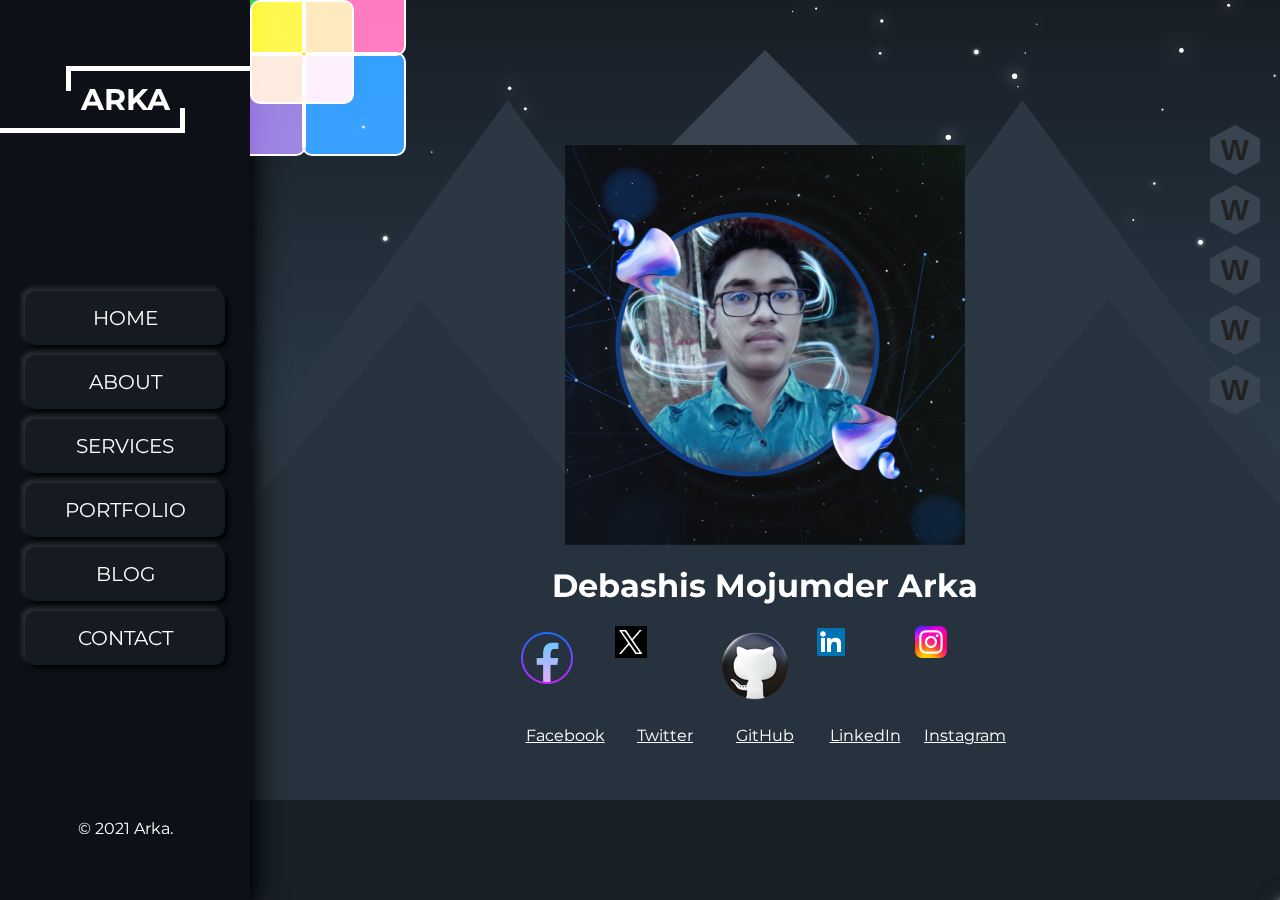
==== index.html @ 02f0438a "Update index.html" ====
<!DOCTYPE html>
<html lang="en">
    <head>
        <meta charset="UTF-8" />
        <meta name="viewport" content="width=device-width, initial-scale=1.0" />
        <meta http-equiv="X-UA-Compatible" content="ie=edge" />
        <meta name="keywords" content="Document" />
        <meta name="description" content="Your Description..." />
        <title>Universe BAng</title>
        <link
            rel="stylesheet"
            href="resources/swiper js/swiper-bundle.min.css"
        />
        <link
            rel="stylesheet"
            href="https://cdnjs.cloudflare.com/ajax/libs/font-awesome/5.15.2/css/all.min.css"
        />
        <link rel="stylesheet" href="resources/css/loader.css" />
        <link rel="stylesheet" href="resources/css/hamburger.css" />
        <link rel="stylesheet" href="resources/css/home.css" />
        <link rel="stylesheet" href="resources/css/about.css" />
        <link rel="stylesheet" href="resources/css/services.css">
        <link rel="stylesheet" href="resources/css/portfolio.css" />
        <link rel="stylesheet" href="resources/css/blog.css" />
        <link rel="stylesheet" href="resources/css/contact.css" />
        <link href="resources/mapbox-gl/mapbox-gl.css" rel="stylesheet" />
        <link rel="stylesheet" href="resources/css/style.css" />
        <link
            rel="shortcut icon"
            href="resources/img/favicon.ico.ico"
            type="image/x-icon"
        />
    <style>
    /* Style the container for the links */
    .links-container {
      display: flex;
      flex-wrap: wrap; /* Allow items to wrap to the next line */
      justify-content: space-around; /* Adjust alignment as needed */
    }

    /* Style each link item */
    .link-item {
      flex: 0 0 19%; /* Set the width of each item to 19% (5 columns) */
      margin-bottom: 10px; /* Adjust the spacing between items */
      text-align: center;
    }

    /* Style the icon */
    .icon {
      display: block;
      width: 100px; /* Adjust the width of the icon as needed */
      height: 100px; /* Adjust the height of the icon as needed */
      background-size: cover;
      margin-bottom: 5px; /* Adjust the spacing between icon and name */
      margin: 0 auto; /* Center the icon horizontally */
    }

    /* Style the name */
    .name {
      text-align: center;
    }
  </style>
    </head>
    <body onload="loaded()">
        <div class="loader">
            <div class="c c1"></div>
            <div class="c c2"></div>
            <div class="c c3"></div>
            <div class="c c4"></div>
            <div class="c c5"></div>
            <div class="c c6"></div>
        </div>
        <script>
            let loader = document.querySelector(".loader");
            function loaded() {
                loader.classList.add("remove");
                setTimeout(() => {
                    loader.style.display = "none";
                }, 1000);
            }
        </script>
        <!-- HAMBURGER MENU BUTTON (responsively visible) -->
        <div class="hamburger">
            <div class="bar1"></div>
            <div class="bar2"></div>
            <div class="bar3"></div>
        </div>

        <!-- THE REAL NAVIGATION -->
        <nav class="navigation">
            <h1>
                Arka
                <div></div>
                <div></div>
            </h1>
            <ul>
                <li><a href="#" onclick="home()">home</a></li>
                <li>
                    <a
                        href="#"
                        onclick="about(); animate3.play(); animate4.play();"
                        >about</a>
                    
                </li>
                <li><a href="#" onclick="services(); animate6.play();">services</a></li>
                <li><a href="#" onclick="portfolio()">portfolio</a></li>
                <li><a href="#" onclick="blog()">blog</a></li>
                <li>
                    <a href="#" onclick="contact(); animate5.play()">contact</a>
                </li>
            </ul>
            <p>&copy; 2021 Arka.</p>
        </nav>

        <div class="container">
            <div class="layer layer1 active">
                <div class="home main">
                    <div class="canvas_container">
                        <canvas></canvas>
                    </div>
                    <div class="content-for-home">
                        <div class="img-container"></div>
                        <h1 align="center">Debashis Mojumder Arka</h1>
                         <!-- Links Container -->
                         <div class="links-container">
                       <!-- Facebook link with icon -->
                               <div class="link-item">
      <a href="https://www.facebook.com/Joban2007"target="self" rel="noopener noreferrer" >
        <span class="icon" style="background: url('download.png') no-repeat;"></span>
        <span class="name">Facebook</span>
      </a>
    </div>
<!-- Twitter link with icon --> 
<div class="link-item"><a href="https://twitter.com/sighel_arka" target="_self" rel="noopener noreferrer" >
    <span class="icon" style="background: url('twi.png') no-repeat;"></span><span class="name">Twitter</span>
      </a>
    </div>                      
   <!-- GitHub link with icon -->
  <div class="link-item">
      <a href="https://github.com/arka-cyber/" target="_self" rel="noopener noreferrer">
        <span class="icon" style="background: url('hj.png') no-repeat;"></span>
        <span class="name">GitHub</span>
      </a>
    </div>
<!-- LinkedIn link with icon -->
                             <div class="link-item">
      <a href="https://www.linkedin.com/in/debashis-mojumder-arka-2b4054285/" target="_self" rel="noopener noreferrer">
        <span class="icon" style="background: url('linkedin.png') no-repeat;"></span>
        <span class="name">LinkedIn</span>
      </a>
    </div>
 <!-- Instagram link with icon -->
                            <div class="link-item">
      <a href="https://www.instagram.com/jay_mohadev_/" target="_self" rel="noopener noreferrer">
        <span class="icon" style="background: url('instagram.png') no-repeat;"></span>
        <span class="name">Instagram</span>
      </a>
    </div>
                             <div class="loader">
   
 <span></span>
 <span></span>
 <span></span>
 <span></span>
 

 </div>
 
  

                        <div class="side-nav">
                            <button
                                onclick="about(); animate3.play(); animate4.play();"
                            >
                                <span class="w">W</span>
                                <span class="tooltip"> why are you here? </span>
                            </button>
                            <button onclick="services(); animate6.play();">
                                <span class="w">W</span>
                                <span class="tooltip"> what do you do? </span>
                            </button>
                            <button onclick="portfolio()">
                                <span class="w">W</span>
                                <span class="tooltip">
                                    what have you done?
                                </span>
                            </button>
                            <button onclick="blog()">
                                <span class="w">W</span>
                                <span class="tooltip"> what others say? </span>
                            </button>
                            <button onclick="contact(); animate5.play()">
                                <span class="w">W</span>
                                <span class="tooltip"> where are you? </span>
                            </button>
                        </div>

                        <div class="titles-for-side-nav">
                            <span></span>
                        </div>
                    </div>
                </div>
            </div>
            <div class="layer layer2">
                <div class="about main">
                    <!-- SEGMENT FOR STYLING. -->
                    <div class="styling">
                        <div class="absolute box"></div>
                        <div class="absolute circle"></div>
                        <div class="absolute triangle"></div>
                        <div class="absolute dots">
                            <div class="dot dot1"></div>
                            <div class="dot dot2"></div>
                            <div class="dot dot3"></div>
                            <div class="dot dot4"></div>
                            <div class="dot dot5"></div>
                            <div class="dot dot6"></div>
                            <div class="dot dot7"></div>
                            <div class="dot dot8"></div>
                            <div class="dot dot9"></div>
                            <div class="dot dot10"></div>
                            <div class="dot dot11"></div>
                            <div class="dot dot12"></div>
                            <div class="dot dot13"></div>
                            <div class="dot dot14"></div>
                            <div class="dot dot15"></div>
                            <div class="dot dot16"></div>
                            <div class="dot dot17"></div>
                            <div class="dot dot18"></div>
                            <div class="dot dot19"></div>
                            <div class="dot dot20"></div>
                            <div class="dot dot21"></div>
                            <div class="dot dot22"></div>
                            <div class="dot dot23"></div>
                            <div class="dot dot24"></div>
                        </div>

                        <svg
                            class="wave absolute"
                            xmlns="http://www.w3.org/2000/svg"
                            viewBox="0 0 1450 320"
                        >
                            <path
                                fill-opacity="1"
                                d="M0,320L48,277.3C96,235,192,149,288,122.7C384,96,480,128,576,165.3C672,203,768,245,864,234.7C960,224,1056,160,1152,112C1248,64,1344,32,1392,16L1440,0L1440,320L1392,320C1344,320,1248,320,1152,320C1056,320,960,320,864,320C768,320,672,320,576,320C480,320,384,320,288,320C192,320,96,320,48,320L0,320Z"
                            ></path>
                        </svg>

                        <svg
                            class="wave absolute opposite"
                            xmlns="http://www.w3.org/2000/svg"
                            viewBox="0 0 1450 320"
                        >
                            <path
                                fill-opacity="1"
                                d="M0,224L48,213.3C96,203,192,181,288,192C384,203,480,245,576,218.7C672,192,768,96,864,64C960,32,1056,64,1152,101.3C1248,139,1344,181,1392,202.7L1440,224L1440,320L1392,320C1344,320,1248,320,1152,320C1056,320,960,320,864,320C768,320,672,320,576,320C480,320,384,320,288,320C192,320,96,320,48,320L0,320Z"
                            ></path>
                        </svg>
                    </div>

                    <!-- REAL CONTENT -->
                    <div class="wrapper">
                        <div class="face face1">
                            <div class="content">
                                <p>Hello,</p>
                                <h1>I'm Arka</h1>
                                <p class="text">
                                    I am a Web Developer, and I'm very
                                    passionate and dedicated to my work With 10
                                    years experience as a professional Web
                                    Developer, I have acquired the skills and
                                    knowledge necessary to make your project a
                                    success I enjoy every step of the design
                                    process, from discussion and collaboration.
                                </p>
                                <a
                                    class="button download"
                                    href="resources/img/bg1.png"
                                    download="Arka_cv"
                                    >Download CV</a
                                >
                                <a
                                    class="button hire"
                                    href="#"
                                    class="hire"
                                    onclick="contact(); animate5.play()"
                                    >Hire Me.</a
                                >
                            </div>
                        </div>
                        <div class="face face2"></div>
                    </div>

                    <!-- THE NAVIGATION OF ABOUT -->
                    <nav class="about_nav">
                        <ul>
                            <li>
                                <a class="active" href="#" data-text="one"
                                    >Skills</a
                                >
                            </li>
                            <li>
                                <a href="#" data-text="two">Experience</a>
                            </li>
                            <li>
                                <a href="#" data-text="three">Education</a>
                            </li>
                        </ul>
                    </nav>

                    <div class="about_container">
                        <!-- SKILL BOX -->
                        <div class="skills">
                            <div class="skill">
                                <div class="name">HTML5</div>
                                <div class="value" style="left: 90%">90%</div>
                                <div class="percent">
                                    <div
                                        class="progress"
                                        style="width: 90%"
                                    ></div>
                                </div>
                            </div>
                            <div class="skill">
                                <div class="name">CSS3</div>
                                <div class="value" style="left: 75%">75%</div>
                                <div class="percent">
                                    <div
                                        class="progress"
                                        style="width: 75%"
                                    ></div>
                                </div>
                            </div>
                            <div class="skill">
                                <div class="name">JavaScript</div>
                                <div class="value" style="left: 65%">65%</div>
                                <div class="percent">
                                    <div
                                        class="progress"
                                        style="width: 65%"
                                    ></div>
                                </div>
                            </div>
                            <div class="skill">
                                <div class="name">PHP</div>
                                <div class="value" style="left: 50%">50%</div>
                                <div class="percent">
                                    <div
                                        class="progress"
                                        style="width: 50%"
                                    ></div>
                                </div>
                            </div>
                            <div class="skill">
                                <div class="name">Jquery</div>
                                <div class="value" style="left: 45%">45%</div>
                                <div class="percent">
                                    <div
                                        class="progress"
                                        style="width: 45%"
                                    ></div>
                                </div>
                            </div>
                            <div class="skill">
                                <div class="name">C++</div>
                                <div class="value" style="left: 55%">55%</div>
                                <div class="percent">
                                    <div
                                        class="progress"
                                        style="width: 55%"
                                    ></div>
                                </div>
                            </div>
                        </div>

                        <!-- EXPERIENCE -->
                        <div class="experience">
                            <div class="middle_line"></div>
                            <div class="cover">
                                <i class="job_box fas fa-briefcase"></i>
                                <i class="date">Sep 2020 - Present</i>
                                <h2>Full Stack Developer</h2>
                                <i class="name_company">Company Name</i>
                                <article class="text_hidden">
                                The pinnacle of my career came when I spearheaded a groundbreaking project that 
                                revolutionized the industry. The innovative solution not only garnered international 
                                recognition but also changed the way people interacted with technology. It was a proud moment, 
                                knowing that my work had a lasting impact on the world.
                                </article>
                            </div>
                            <div class="whitespace"></div>
                            <div class="whitespace"></div>
                            <div class="cover">
                                <i class="job_box fas fa-briefcase"></i>
                                <i class="date">Apr 2020 - Jan 2019</i>
                                <h2>Full Stack Developer</h2>
                                <i class="name_company">Company Name</i>
                                <article class="text_hidden">
                                I am adept at programming languages such as Java, Python, and C++, and possess
                                a keen interest in emerging technologies like artificial intelligence and machine 
                                learning. Additionally, my exposure to software development methodologies, 
                                such as Agile, has equipped me with a holistic approach to building scalable and robust app
                                </article>
                            </div>
                            <div class="cover">
                                <i class="job_box fas fa-briefcase"></i>
                                <i class="date">Feb 2018 - Apr 2020</i>
                                <h2>Full Stack Developer</h2>
                                <i class="name_company">Any information about me</i>
                                <article class="text_hidden">
                                As a recent graduate in Computer Science and Engineering, I embarked on my
                                career journey with a passion for leveraging technology to solve complex problems.
                                Joining a dynamic team, I applied my programming skills to develop innovative solutions, 
                                collaborated on projects, and continuously expanded my knowledge in emerging technologies.
                                </article>
                            </div>
                            <div class="whitespace"></div>
                            <div class="whitespace"></div>
                            <div class="cover">
                                <i class="job_box fas fa-briefcase"></i>
                                <i class="date">Aug 2014 - Feb 2018</i>
                                <h2>Full Stack Developer</h2>
                                <i class="name_company">More anything</i>
                                <article class="text_hidden">
                                Embarked on a dynamic career in CSE, leveraging strong problem-solving skills and 
                                a passion for technology. Engaged in diverse projects, honing expertise in programming 
                                languages, software development, and system architecture. Committed to continuous learning 
                                and innovation, contributing to the ever-evolving field of computer science.
                                </article>
                            </div>
                        </div>
                        <div class="education">
                            <div class="middle_line"></div>
                            <div class="cover">
                                <i class="job_box fas fa-book-reader"></i>
                                <i class="date">2020 - 2021</i>
                                <h2>Completed Graphics Designing</h2>
                                <i class="name_company">My Technical Skills:</i>
                                <article class="text_hidden">
                                   (1)Programming Languages: Java, Python, C++
                                   (2)Web Technologies: HTML, CSS, JavaScript, React
                                   (3)Database Management: SQL, MongoDB
                                   (4)Software Development Tools: Git, GitHub
                                   (5)Operating Systems: Windows, Linux
                                   (6)Problem Solving and Algorithm Design
                                </article>
                            </div>
                            <div class="whitespace"></div>
                            <div class="whitespace"></div>
                            <div class="cover">
                                <i class="job_box fas fa-book-reader"></i>
                                <i class="date">2019 - 2020</i>
                                <h2>Completed Web Designing Course</h2>
                                <i class="name_company">Wixframe Inc.</i>
                                <article class="text_hidden">
                                Thrilled to kick-start my journey in Computer Science and Engineering (CSE),
                                I'm on a mission to turn my love for coding into a dynamic career. Armed with 
                                a toolbox of languages like Java, Python, and C++, I've aced the art of problem-solving 
                                and unleashed creativity through hands-on projects.
                                </article>
                            </div>
                            <div class="cover">
                                <i class="job_box fas fa-book-open"></i>
                                <i class="date">2018 - 2019</i>
                                <h2>Masters In Science</h2>
                                <i class="name_company">BUET, Bangladesh</i>
                                <article class="text_hidden">
                                During my academic tenure, I immersed myself in a diverse range of courses, 
                                including algorithms, data structures, and software engineering, honing my abilities to analyze
                                complex problems and devise efficient solutions. Practical experience gained through hands-on projects, 
                                internships, and collaborative endeavors has further fortified my understanding of real-world applications.
                                </article>
                            </div>
                            <div class="whitespace"></div>
                            <div class="whitespace"></div>
                            <div class="cover">
                                <i class="job_box fas fa-book-open"></i>
                                <i class="date">2017 - 2018</i>
                                <h2>Bachelor In Science</h2>
                                <i class="name_company">BUET, Bangladesh.</i>
                                <article class="text_hidden">
                                At the age of 8, Alex stumbled upon a basic programming course online. 
                                Intrigued by the idea of making the computer do magical things with just a few lines of code, 
                                Alex eagerly started learning the fundamentals of programming languages. 
                                It wasn't long before Alex was writing simple programs to solve everyday problems.
                                </article>
                            </div>
                        </div>
                    </div>
                </div>
            </div>
            <div class="layer layer3">
                <div class="services main">
                    <!-- <section class="background">
                        <div class="bg_wrapper"></div>
                    </section> -->
                    <div class="hero">
                        <span class="typography">
                            <span class="t_dummy">We know how to</span> <br />
                            <span class="t-box">
                                <span class="box-side box-front"
                                    >take risk</span
                                >
                                <span class="box-side box-top"
                                    >take a side</span
                                >
                                <span class="box-side box-back"
                                    >be different</span
                                >
                                <span class="box-side box-bottom"
                                    >be innovative</span
                                >
                            </span>
                        </span>
                        <p class="hero-text">
                            Arka is an excellent web designer and faultless
                            technician. He’s a pleasure to work with, great
                            value for money and will always go the extra mile
                            when necessary.
                        </p>
                    </div>
                    <div class="capabilities left move-little-down">
                        <img src="resources/img/elements/web_bg.png" alt="" />
                        <p class="c_content">
                            <span class="c_title">Web</span>
                            His creative journey started with Web Design. To
                            code his own designs, he learned how to code and has
                            since then worked hard to stay relevant in both
                            fields. For smooth collaboration with clients he is
                            now-a-days using programing languages for designing
                            and prototyping.
                            <br />
                            <a href="#">Learn More</a>
                            <i class="far fa-arrow-alt-circle-right"></i>
                        </p>
                    </div>
                    <div class="capabilities right">
                        <p class="c_content">
                            <span class="c_title">Graphics</span>
                            With a designers eye for details, Shuvro is
                            passionate about implementing designed into highly
                            interactive experience by paying close attention to
                            details, animations and performances.
                            <br />
                            <a href="#">Learn More</a>
                            <i class="far fa-arrow-alt-circle-right"></i>
                        </p>
                        <img
                            src="resources/img/elements/graphics_bg.png"
                            alt=""
                        />
                    </div>
                    <div class="capabilities left">
                        <img
                            src="resources/img/elements/seo_bg.png"
                            alt=""
                            style="
                                background: #2929292f;
                                backdrop-filter: blur(4px);
                                border-radius: 40px;
                            "
                        />
                        <p class="c_content">
                            <span class="c_title">SEO</span>
                            With 1+ years of experience in the Digital industry,
                            he proved that the combination of strategic thinking
                            and expertise will create a fascinating digital
                            experience.
                            <br />
                            <a href="#">Learn More</a>
                            <i class="far fa-arrow-alt-circle-right"></i>
                        </p>
                    </div>
                    <div class="foot">
                        <h2>Works:</h2>
                        <div class="foot-link">
                            <a href="#" onclick="portfolio()">Profile World</a>
                            <i class="far fa-arrow-alt-circle-right"></i>
                            <img
                                src="resources/img/portfolios/app/2.jpg"
                                alt="portfolio"
                            />
                        </div>
                        <div class="foot-link">
                            <a href="#" onclick="portfolio()">Art Director</a>
                            <i class="far fa-arrow-alt-circle-right"></i>
                            <img
                                src="resources/img/portfolios/card/2.jpg"
                                alt="portfolio"
                            />
                        </div>
                        <div class="foot-link">
                            <a href="#" onclick="portfolio()">Lora Website</a>
                            <i class="far fa-arrow-alt-circle-right"></i>
                            <img
                                src="resources/img/portfolios/web/1.jpg"
                                alt="portfolio"
                            />
                        </div>
                    </div>
                </div>
            </div>
            <div class="layer layer4">
                <div class="portfolio main">
                    <div class="tip main">
                        <div class="allContent">
                            <div class="description" style="display: none">
                                <div class="pro_intro">
                                    <div class="nameplate">
                                        <h1>Wedding Couple</h1>
                                        <span
                                            >Category:
                                            <span style="color: #999"
                                                >Web Design</span
                                            ></span
                                        >
                                    </div>
                                    <div class="other_text">
                                        <h2>Project Brief:</h2>
                                        <p
                                            class="pro_brief"
                                            style="
                                                color: #999;
                                                padding-left: 15px;
                                            "
                                        >
                                            Lorem ipsum, dolor sit amet
                                            consectetur adipisicing elit. At
                                            corrupti modi perferendis iure
                                            corporis dolores minus asperiores
                                            nemo debitis veritatis id placeat,
                                            similique eum recusandae ipsa quia
                                            cum earum nam?
                                        </p>
                                    </div>
                                </div>
                                <div class="pro_info">
                                    <h2>Project Info</h2>
                                    <p class="Date">
                                        <b>Date: </b>
                                        <span style="color: #999">2020</span>
                                    </p>
                                    <p class="client">
                                        <b>Client: </b>
                                        <span style="color: #999">xyz</span>
                                    </p>
                                    <p>
                                        <b>Tools: </b>
                                        <span style="color: #999"
                                            >HTML, CSS, JavaScript</span
                                        >
                                    </p>
                                    <p class="link">
                                        <b>Web: </b>
                                        <span style="color: #999"
                                            ><a href="#"
                                                >www.domain.com</a
                                            ></span
                                        >
                                    </p>
                                </div>
                            </div>

                            <button class="closeButton">
                                <span>Project Details</span>
                                <div class="icon"></div>
                            </button>
                            <button class="exitButton">&times;</button>

                            <div class="port_content">
                                <div class="swiper-container-2">
                                    <div class="swiper-wrapper">
                                        <div class="swiper-slide">
                                            <img src="#" alt="web design" />
                                        </div>
                                        <div class="swiper-slide">
                                            <img src="#" alt="web design" />
                                        </div>
                                        <div class="swiper-slide">
                                            <img src="#" alt="web design" />
                                        </div>
                                        <div class="swiper-slide">
                                            <img src="#" alt="web design" />
                                        </div>
                                        <div class="swiper-slide">
                                            <img src="#" alt="web design" />
                                        </div>
                                        <div class="swiper-slide">
                                            <img src="#" alt="web design" />
                                        </div>
                                        <div class="swiper-slide">
                                            <img src="#" alt="web design" />
                                        </div>
                                        <div class="swiper-slide">
                                            <img src="#" alt="web design" />
                                        </div>
                                        <div class="swiper-slide">
                                            <img src="#" alt="web design" />
                                        </div>
                                    </div>
                                    <!-- Add Pagination -->
                                    <div class="swiper-scrollbar"></div>
                                    <!-- Add Arrows -->
                                    <div class="swiper-button-next"></div>
                                    <div class="swiper-button-prev"></div>
                                </div>
                            </div>
                        </div>
                    </div>
                    <nav class="about_nav padding_top">
                        <ul>
                            <li>
                                <a
                                    class="filter active"
                                    href="#"
                                    data-filter="all"
                                    >All</a
                                >
                            </li>
                            <li>
                                <a class="filter" href="#" data-filter=".web"
                                    >Web Design</a
                                >
                            </li>
                            <li>
                                <a class="filter" href="#" data-filter=".logo"
                                    >Logo</a
                                >
                            </li>
                            <li>
                                <a class="filter" href="#" data-filter=".card"
                                    >Cards</a
                                >
                            </li>
                            <li>
                                <a class="filter" href="#" data-filter=".app"
                                    >Apps</a
                                >
                            </li>
                            <li>
                                <a class="filter" href="#" data-filter=".icon"
                                    >Icons</a
                                >
                            </li>
                        </ul>
                    </nav>
                    <div class="mymixcont">
                        <div class="mix web">
                            <img
                                src="resources/img/portfolios/web/1.jpg"
                                alt=""
                            />
                            <span class="title">Lora Website</span>
                            <span class="port_link">View Project</span>
                        </div>
                        <div class="mix icon">
                            <img
                                src="resources/img/portfolios/icon/5.jpg"
                                alt=""
                            />
                            <span class="title">Water World</span>
                            <span class="port_link">View Project</span>
                        </div>
                        <div class="mix card">
                            <img
                                src="resources/img/portfolios/card/1.jpg"
                                alt=""
                            />
                            <span class="title">Brand Photography</span>
                            <span class="port_link">View Project</span>
                        </div>
                        <div class="mix web">
                            <img
                                src="resources/img/portfolios/web/2.jpg"
                                alt=""
                            />
                            <span class="title">Student Guide</span>
                            <span class="port_link">View Project</span>
                        </div>
                        <div class="mix app">
                            <img
                                src="resources/img/portfolios/app/1.jpg"
                                alt=""
                            />
                            <span class="title">World View</span>
                            <span class="port_link">View Project</span>
                        </div>
                        <div class="mix card">
                            <img
                                src="resources/img/portfolios/card/2.jpg"
                                alt=""
                            />
                            <span class="title">Art Director</span>
                            <span class="port_link">View Project</span>
                        </div>
                        <div class="mix web">
                            <img
                                src="resources/img/portfolios/web/3.jpg"
                                alt=""
                            />
                            <span class="title">Web App Pro</span>
                            <span class="port_link">View Project</span>
                        </div>
                        <div class="mix card">
                            <img
                                src="resources/img/portfolios/card/3.jpg"
                                alt=""
                            />
                            <span class="title">Reauty</span>
                            <span class="port_link">View Project</span>
                        </div>
                        <div class="mix web">
                            <img
                                src="resources/img/portfolios/web/4.jpg"
                                alt=""
                            />
                            <span class="title">Sonor Design</span>
                            <span class="port_link">View Project</span>
                        </div>
                        <div class="mix card">
                            <img
                                src="resources/img/portfolios/card/4.jpg"
                                alt=""
                            />
                            <span class="title">Richard Tan</span>
                            <span class="port_link">View Project</span>
                        </div>
                        <div class="mix logo">
                            <img
                                src="resources/img/portfolios/logo/1.jpg"
                                alt=""
                            />
                            <span class="title">Kitty Pic</span>
                            <span class="port_link">View Project</span>
                        </div>
                        <div class="mix icon">
                            <img
                                src="resources/img/portfolios/icon/4.jpg"
                                alt=""
                            />
                            <span class="title">Domine</span>
                            <span class="port_link">View Project</span>
                        </div>
                        <div class="mix app">
                            <img
                                src="resources/img/portfolios/app/2.jpg"
                                alt=""
                            />
                            <span class="title">Profile World</span>
                            <span class="port_link">View Project</span>
                        </div>
                        <div class="mix logo">
                            <img
                                src="resources/img/portfolios/logo/2.jpg"
                                alt=""
                            />
                            <span class="title">Specialisterne</span>
                            <span class="port_link">View Project</span>
                        </div>
                        <div class="mix logo">
                            <img
                                src="resources/img/portfolios/logo/3.jpg"
                                alt=""
                            />
                            <span class="title">Native Design</span>
                            <span class="port_link">View Project</span>
                        </div>
                        <div class="mix card">
                            <img
                                src="resources/img/portfolios/card/5.jpg"
                                alt=""
                            />
                            <span class="title">Sriram Mohan</span>
                            <span class="port_link">View Project</span>
                        </div>
                        <div class="mix logo">
                            <img
                                src="resources/img/portfolios/logo/4.jpg"
                                alt=""
                            />
                            <span class="title">Book Worm</span>
                            <span class="port_link">View Project</span>
                        </div>
                        <div class="mix icon">
                            <img
                                src="resources/img/portfolios/icon/2.jpg"
                                alt=""
                            />
                            <span class="title">Football FC</span>
                            <span class="port_link">View Project</span>
                        </div>
                        <div class="mix logo">
                            <img
                                src="resources/img/portfolios/logo/5.jpg"
                                alt=""
                            />
                            <span class="title">Free Notes</span>
                            <span class="port_link">View Project</span>
                        </div>
                        <div class="mix icon">
                            <img
                                src="resources/img/portfolios/icon/1.jpg"
                                alt=""
                            />
                            <span class="title">Insta Genre</span>
                            <span class="port_link">View Project</span>
                        </div>
                        <div class="mix logo">
                            <img
                                src="resources/img/portfolios/logo/6.jpg"
                                alt=""
                            />
                            <span class="title">Movie Sock</span>
                            <span class="port_link">View Project</span>
                        </div>
                        <div class="mix logo">
                            <img
                                src="resources/img/portfolios/logo/7.jpg"
                                alt=""
                            />
                            <span class="title">Village Community Church</span>
                            <span class="port_link">View Project</span>
                        </div>
                        <div class="mix app">
                            <img
                                src="resources/img/portfolios/app/3.jpg"
                                alt=""
                            />
                            <span class="title">Weathery</span>
                            <span class="port_link">View Project</span>
                        </div>
                        <div class="mix icon">
                            <img
                                src="resources/img/portfolios/icon/3.jpg"
                                alt=""
                            />
                            <span class="title">Fav Shop</span>
                            <span class="port_link">View Project</span>
                        </div>
                    </div>
                </div>
            </div>
            <div class="layer layer5">
                <div class="testimonial">
                    <h1>
                        <span>See What My Clients Say about Me.</span>
                    </h1>
                    <div class="swiper-container">
                        <div class="swiper-wrapper">
                            <div class="swiper-slide">
                                <img src="resources/img/favicon.ico" alt="" />
                                <h4>Erik Lasher</h4>
                                <div class="rating">
                                    <label>&starf;</label>
                                    <label>&starf;</label>
                                    <label>&starf;</label>
                                    <label>&starf;</label>
                                    <label>&starf;</label>
                                </div>
                                <p>
                                    <span>&ldquo;</span>
                                   Arka is an excellent web designer and
                                    faultless technician. He’s a pleasure to
                                    work with, great value for money and will
                                    always go the extra mile when necessary.
                                </p>
                            </div>
                            <div class="swiper-slide">
                                <img src="resources/img/ar.jpg" alt="" />
                                <h4>Juilan Jacy</h4>
                                <div class="rating">
                                    <label>&starf;</label>
                                    <label>&starf;</label>
                                    <label>&starf;</label>
                                    <label>&starf;</label>
                                    <label>&starf;</label>
                                </div>
                                <p>
                                    <span>&ldquo;</span>
                                    Arka is an excellent web designer and
                                    faultless technician. 
                                </p>
                            </div>
                            <div class="swiper-slide">
                                <img src="up.jpeg" alt="" />
                                <h4>Kilian Mothas</h4>
                                <div class="rating">
                                    <label>&starf;</label>
                                    <label>&starf;</label>
                                    <label>&starf;</label>
                                    <label>&starf;</label>
                                    <label>&starf;</label>
                                </div>
                                <p>
                                    <span>&ldquo;</span>
                                    Arka is an excellent web developer and he has 
                                    a good attraction in this.
                                </p>
                            </div>
                            <div class="swiper-slide">
                                <img src="th.jpeg" alt="" />
                                <h4>Henry Potter</h4>
                                <div class="rating">
                                    <label>&starf;</label>
                                    <label>&starf;</label>
                                    <label>&starf;</label>
                                    <label>&starf;</label>
                                    <label>&starf;</label>
                                </div>
                                <p>
                                    <span>&ldquo;</span>
                                    Arka is an excellent faultless technician. He’s a 
                                    pleasure to work with, great value for money and will
                                    always go the extra mile when necessary.
                                </p>
                            </div>
                            <div class="swiper-slide">
                                <img src="resources/img/favicon.ico" alt="" />
                                <h4>Erik Lasher</h4>
                                <div class="rating">
                                    <label>&starf;</label>
                                    <label>&starf;</label>
                                    <label>&starf;</label>
                                    <label>&starf;</label>
                                    <label>&starf;</label>
                                </div>
                                <p>
                                    <span>&ldquo;</span>
                                    Arka is an excellent web designer and
                                    faultless technician. He’s a pleasure to
                                    work with, great value for money and will
                                    always go the extra mile when necessary.
                                </p>
                            </div>
                            <div class="swiper-slide">
                                <img src="ji.jpeg" alt="" />
                                <h4>Jamison</h4>
                                <div class="rating">
                                    <label>&starf;</label>
                                    <label>&starf;</label>
                                    <label>&starf;</label>
                                    <label>&starf;</label>
                                    <label>&starf;</label>
                                </div>
                                <p>
                                    <span>&ldquo;</span>
                                 I know this wonderful boy. He has a 
                                    domestic talent....
                                </p>
                            </div>
                        </div>
                        <!-- Add Pagination -->
                        <div class="swiper-pagination"></div>
                        <div class="swiper-button-next"></div>
                        <div class="swiper-button-prev"></div>
                    </div>
                </div>
            </div>
            <div class="layer layer6">
                <div class="contact_us">
                    <div id="map"></div>
                    <address class="info_container">
                        <div class="info info1">
                            <i class="fas fa-phone-alt"></i>
                            <span class="iname">Phone</span>
                            <a href="tel:+8801894915773">+8801894915773</a>
                            <a href="tel:+8801894915773">+8801894915773</a>
                        </div>
                       <div> 
                                href="https://www.google.com/maps/@22.3583952,91.845614,3a,75y,323.99h,88.79t/data=!3m7!1e1!3m5!1scsK2Y1uXJjhgi6vvxz3Glg!2e0!6shttps:%2F%2Fstreetviewpixels-pa.googleapis.com%2Fv1%2Fthumbnail%3Fpanoid%3DcsK2Y1uXJjhgi6vvxz3Glg%26cb_client%3Dsearch.revgeo_and_fetch.gps%26w%3D96%26h%3D64%26yaw%3D287.6952%26pitch%3D0%26thumbfov%3D100!7i16384!8i8192?entry=ttu">
                                <h3>Chawkbazar  Road</h3>
                                <span>Chawkbazar, Chattogram</span><br />
                                <span>Bangladesh</span>
                            </a>
                        </div>
                        <div class="info info3">
                            <i class="fas fa-envelope"></i>
                            <span class="iname">Email</span>
                            <a href="mailto:email1.gmail.com"
                                >treasure.hunter.arka@gmail.com</a
                            >
                            <a href="mailto:email2.gmail.com"
                                >debasishmozumderarka@gmail.com</a
                            >
                        </div>
                    </address>

                    <form action="#" method="post">
                        <h1>Get In Touch</h1>
                        <div class="inp_field">
                            <i class="fas fa-user"></i>
                            <input
                                type="text"
                                name="name"
                                class="fname"
                                id="fname"
                                placeholder="Full Name"
                                required
                            />
                        </div>
                        <div class="inp_field">
                            <i class="fas fa-envelope"></i>
                            <input
                                type="email"
                                name="email"
                                class="email"
                                id="email"
                                placeholder="Email"
                                required
                            />
                        </div>
                        <div class="inp_field">
                            <i class="fas fa-angle-double-right"></i>
                            <input
                                type="text"
                                name="subject"
                                class="subject"
                                id="subject"
                                placeholder="Subject"
                                required
                            />
                        </div>
                        <textarea
                            name="message"
                            cols="30"
                            rows="5"
                            class="message"
                            id="message"
                            placeholder="Message"
                            required
                        ></textarea>
                        <button class="submit" id="submit">Submit</button>
                    </form>
                </div>
            </div>
        </div>

        <!-----------------JQUERY {https://jquery.com/} [USED IN portfolio.js]----------------->
        <script src="resources/js/jquery.min.js"></script>
        <!-----------------MIX IT UP {https://www.kunkalabs.com/mixitup/} [USED IN portfolio.js]----------------->
        <script src="resources/js/mixitup.min.js"></script>
        <!-----------------SWIPER JS {https://swiperjs.com/} [USED IN portfolio.js, blog.js]----------------->
        <script src="resources/swiper js/swiper-bundle.min.js"></script>
        <!-----------------MAPBOX GL {https://www.mapbox.com/} [USED IN contact.js]----------------->
        <script src="resources/mapbox-gl/mapbox-gl.js"></script>
        <!-----------------EMAIL JS {https://www.emailjs.com/} [USED IN contact.js]----------------->
        <script src="resources/js/email.min.js"></script>
        <!-----------------ADDITIONAL SCRIPT FOR EMAIL JS----------------->
        <script type="text/javascript">
            (function () {
                emailjs.init("user_5OMETIDQ2Nm9qBMtaFNz4");
            })();
        </script>
        <!-----------------VANILLA TILT JS {https://micku7zu.github.io/vanilla-tilt.js/}----------------->
        <script src="resources/js/vanilla-tilt.min.js"></script>
        <!-----------------ANIME JS {https://animejs.com/} [USED LOCALLY.]----------------->
        <script src="resources/js/anime.min.js"></script>
        <!-----------------LOCAL (HOME)----------------->
        <script src="resources/js/home.js"></script>
        <!-----------------LOCAL (ABOUT)----------------->
        <script src="resources/js/about.js"></script>
        <!-----------------LOCAL (SERVICES)----------------->
        <script src="resources/js/services.js"></script>
        <!-----------------LOCAL (PORTFOLIO)----------------->
        <script src="resources/js/portfolio.js"></script>
        <!-----------------LOCAL (BLOG)----------------->
        <script src="resources/js/blog.js"></script>
        <!-----------------LOCAL (CONTACT)----------------->
        <script src="resources/js/contact.js"></script>
        <!-----------------LOCAL (MAIN FILE)----------------->
        <script src="resources/js/main.js"></script>

        <!-----------------LOCAL (MAIN FILE { USED TO ANIMATE WEBPAGE.})----------------->
        <script>
            const animate1 = anime.timeline({
                targets: ".circle",
                loop: true,
                duration: 2000,
                direction: "alternate",
                easing: "easeInOutQuad",
            });
            animate1.add({
                translateX: 350,
            });

            let dot = document.querySelectorAll(".dot");
            for (let i = 0; i < dot.length; i++) {
                const ind = dot[i];
                const animate2 = anime.timeline({
                    targets: ind,
                    loop: true,
                    direction: "alternate",
                    delay: i * 100,
                });
                animate2.add({
                    scale: 2,
                });
            }

            let span = document.querySelectorAll(".content .text span");
            const animate3 = anime.timeline({
                targets: span,
                easing: "easeInOutExpo",
                delay: anime.stagger(20, { direction: "reverse" }),
                direction: "reverse",
                autoplay: false,
            });

            animate3.add({
                rotate: () => {
                    return anime.random(-360, 360);
                },
                translateX: () => {
                    return anime.random(-500, 500);
                },
                translateY: () => {
                    return anime.random(-500, 500);
                },
                duration: 3000,
            });

            const animate4 = anime({
                targets: ".button",
                scale: [0, 1],
                delay: anime.stagger(200, { start: 7000 }),
                autoplay: false,
            });

            const animate5 = anime({
                targets: [
                    document.querySelectorAll(".info"),
                    document.querySelectorAll(".inp_field"),
                    ".message",
                    ".submit",
                ],
                translateY: [50, 0],
                rotateX: [90, 0],
                opacity: [0, 1],
                delay: anime.stagger(300, { start: 1000 }),
                duration: 750,
                autoplay: false,
                easing: "easeOutQuint",
            });
            
            const animate6 = anime({
                targets: ['.services .t_dummy', '.services .hero-text'],
                duration: 1000,
                scaleX: [0, 1],
                delay: anime.stagger(300, {start: 1000}),
                autoplay: false,
            });

            function resize() {
                if (window.innerWidth <= 632) {
                    animate5.play();
                    animate3.play();
                    animate4.play();
                    animate6.play();
                }
            }
            resize();
            window.addEventListener("resize", resize);
        </script>
    </body>
</html>
---- resources/css/loader.css ----
.loader {
    position: absolute;
    z-index: 1000;
    top: 0;
    left: 0;
    width: 100%;
    height: 100%;
    background: #0d1117;
    display: block;
    animation: none;
    opacity: 1;
    transition: .5s ease-in-out;
}

.loader.remove {
    opacity: 0; 
    z-index: -1000;
}

.loader .c {
    border-radius: 50%;
    position: absolute;
    top: 50%;
    left: 50%;
    transform: translate(-50%, -50%);
    border-bottom: 7px solid;
    border-right: 7px solid;
    border-top: 7px solid transparent !important;
    border-left: 7px solid transparent !important;
    animation: rot 1.5s ease-in-out 0s infinite alternate;
}

@keyframes rot {
    0% {
        transform: translate(-50%, -50%) rotateZ(0deg);
    }

    100% {
        transform: translate(-50%, -50%) rotateZ(90deg);
    }
}

.loader .c.c1 {
    width: 300px;
    height: 300px;
    border-color: orangered;
    animation-delay: 0s;
}

.loader .c.c2 {
    width: 260px;
    height: 260px;
    border-color: indigo;
    animation-delay: .1s;
}

.loader .c.c3 {
    width: 220px;
    height: 220px;
    border-color: dodgerblue;
    animation-delay: .2s;
}

.loader .c.c4 {
    width: 180px;
    height: 180px;
    border-color: green;
    animation-delay: .3s;
}

.loader .c.c5 {
    width: 140px;
    height: 140px;
    border-color: gold;
    animation-delay: .4s;
}

.loader .c.c6 {
    width: 100px;
    height: 100px;
    border-color: aqua;
    animation-delay: .5s;
}
---- resources/css/hamburger.css ----
.hamburger {
    position: fixed;
    top: 20px;
    left: 20px;
    margin-left: 0;
    width: 50px;
    height: 50px;
    display: flex;
    z-index: 1000;
    justify-content: center;
    align-items: center;
    flex-direction: column;
    flex-wrap: wrap;
    cursor: pointer;
    display: none;
    border-radius: 5px;
    background: rgba(255, 255, 255, 0.1);
    transition: .5s ease-in-out;
}

.hamburger.active {
    margin-left: 200px;
}

.hamburger .bar1,
.hamburger .bar2,
.hamburger .bar3 {
    position: absolute;
    width: 30px;
    height: 6px;
    border-radius: 200px;
    background: white;
    transition: 0.5s ease-in-out;
}

.hamburger:hover .bar1,
.hamburger:hover .bar2,
.hamburger:hover .bar3 {
    width: 40px;
}

.hamburger .bar1 {
    transform: translate(0, -15px);
    animation: no_bar1 0.75s linear 0s 1 forwards;
}

.hamburger .bar3 {
    transform: translate(0, 15px);
    animation: no_bar3 0.75s linear 0s 1 forwards;
}

.hamburger .bar3::after {
    content: "";
    position: absolute;
    top: 50%;
    left: 50%;
    transform: translate(-50%, -50%);
    width: 30px;
    border-radius: 10px;
    background: white;
    height: 6px;
    transition: 0.5s ease-in-out;
}

.hamburger:hover .bar3::after {
    width: 40px;
}



@keyframes no_bar1 {
    0% {
        transform: rotate(45deg);
    }

    33.33% {
        transform: translate(0, 0);
    }

    66.66% {
        transform: translate(0, 0);
    }

    100% {
        transform: translate(0, -15px);
    }
}

@keyframes no_bar3 {
    0% {
        transform: rotate(-45deg);
    }

    33.33% {
        transform: translate(0, 0);
    }

    66.66% {
        transform: translate(0, 0);
    }

    100% {
        transform: translate(0, 15px);
    }
}

.hamburger.active .bar1 {
    animation: bar1 0.75s linear 0s 1 forwards;
    animation: name duration timing-function delay iteration-count direction
        fill-mode;
}

@keyframes bar1 {
    0% {
        transform: translate(0, -15px);
    }

    33.33% {
        transform: translate(0, 0);
    }

    66.66% {
        transform: translate(0, 0);
    }

    100% {
        transform: rotate(45deg);
    }
}

.hamburger.active .bar3 {
    animation: bar3 0.75s linear 0s 1 forwards;
}

@keyframes bar3 {
    0% {
        transform: translate(0, 15px);
    }

    33.33% {
        transform: translate(0, 0);
    }

    66.66% {
        transform: translate(0, 0);
        height: 16px;
        background: transparent;
    }

    100% {
        transform: rotate(-45deg);
        height: 16px;
        background: transparent;
    }
}

.hamburger.active .bar2 {
    width: 0;
}
---- resources/css/home.css ----
.home {
    margin: 0;
  height: 100vh;
  display: flex;
  align-items: last baseline;
  justify-content: last baseline;
   overflow: hidden;
    background-color: #0d1117;
    z-index: 2;
}
.loader, .loader span {
  width: 10em;
  height: 10em;
  border: 0.25em solid white;
  font-size: 10px;
  border-radius: 1em;
  position: absolute;
  mix-blend-mode: screen;
 }
 .loader {
  background-color: gold;
  animation: rotating 2s linear infinite;
 }
 @keyframes rotating {
  to {
    transform: rotate(1turn);
  }
 }
 .loader span {
  animation: de-rotating 4s Linear infinite;
 }
 @keyframes de-rotating {
   from, to {
    transform: rotate(0deg) scale(0.5);
   }
   50% {
    transform: rotate(-180deg) scale(1.2);
   }
 }
  .loader span:nth-child(1) {
    top: 5em;
    left: 5em;
    background-color: dodgerblue;

 }
 .loader span:nth-child(2) {
  top: -5em;
  left: 5em;
  background-color: hotpink;
 }
 .loader span:nth-child(3) {
  top: 5em;
  left: -5em;
  background-color: mediumpurple;
 }
  .loader span:nth-child(4) {
    top: -5em;
    left: -5em;
    background-color: limegreen ;
  }

.canvas_container {
    position: fixed;
    top: 0;
    left: 0;
    width: var(--width);
    margin-left: 250px;
    height: 100%;
    overflow: hidden;
    user-select: none;
    display: flex;
    justify-content: center;
    align-items: center;
}

.canvas_container canvas {
    position: absolute;
    top: 0;
    left: 0;
}

.content-for-home {
    position: relative;
    width: 100%;
    min-height: 100vh;
    display: flex;
    justify-content: center;
    align-items: center;
    flex-direction: column;
}

.content-for-home .img-container {
    width: 400px;
    height: 400px;
    background: url("../img/png.png.png") no-repeat top left;
    background-size: cover;
}

.content-for-home .img-container img {
    object-fit: cover;
}

.content-for-home .social-icons {
    position: relative;
    width: 100%;
    display: flex;
    justify-content: center;
    align-items: center;
    flex-wrap: wrap;
    margin-top: 20px;
    text-align: center;
}

.content-for-home .social-icons .s-icon {
    position: relative;
    margin: 10px 25px;
}

.content-for-home .social-icons .s-icon a {
    color: #606d79;
    text-decoration: none;
    transition: 0.5s;
}

.content-for-home .social-icons .s-icon a i {
    font-size: 35px;
}

.content-for-home .social-icons .s-icon .s-name {
    position: absolute;
    font-size: 15px;
    opacity: 0;
    bottom: 0px;
    left: 50%;
    transform: translate(-50%, 0);
    transition: 0.3s ease-out;
}

.content-for-home .social-icons .s-icon:hover .s-name {
    opacity: 1;
    bottom: -25px;
}

.content-for-home .social-icons .s-icon:hover a {
    color: dodgerblue;
}

.side-nav {
    position: absolute;
    right: 20px;
    top: 30%;
    transform: translateY(-50%);
}

.side-nav button {
    position: relative;
    display: block;
    border: none;
    color: #222222;
    font-weight: bolder;
    margin: 10px 0;
    width: 50px;
    height: 50px;
    background: transparent;
    outline: none;
    cursor: pointer;
    transition: 0.5s cubic-bezier(0.77, 0, 0.175, 1);
}

.side-nav button:hover .w {
    font-size: 0px;
}

.side-nav button .w {
    transition: 0.5s cubic-bezier(0.77, 0, 0.175, 1);
    font-size: 30px;
}

.side-nav button .tooltip {
    position: absolute;
    font-size: 5em;
    left: 100%;
    top: 50%;
    transform: translate(-100%, -50%);
    width: 100vw;
    opacity: 0;
    color: #cccccc;
    text-align: right;
    visibility: hidden;
    border-radius: 500px;
    z-index: -1;
    text-transform: capitalize;
    transition: 0.5s cubic-bezier(0.22, 1, 0.36, 1);
}

.side-nav button:hover .tooltip {
    left: 0%;
    visibility: visible;
    opacity: 1;
}

.side-nav button::before,
.side-nav button::after {
    content: "";
    position: absolute;
    right: 0;
    top: 0;
    width: 100%;
    height: 100%;
    background: #384551;
    z-index: -1;
    transition: 0.5s cubic-bezier(0.77, 0, 0.175, 1);
}

.side-nav button::before {
    clip-path: polygon(50% 0, 100% 27%, 100% 73%, 50% 100%);
}

.side-nav button::after {
    clip-path: polygon(0 27%, 50% 0, 50% 100%, 0 73%);
}

.side-nav button:hover::after {
    clip-path: polygon(0 0, 50% 0, 50% 100%, 0% 100%);
}

@media (max-width: 768px) {
    .canvas_container {
        width: 100%;
        margin-left: 0;
    }
}

@media (max-width: 491px) {
    .side-nav {
        position: relative;
        text-align: center;
        top: inherit;
        bottom: 0;
        right: inherit;
        margin-top: 100px;
    }

    .side-nav button {
        display: inline-block;
    }

    .side-nav button::before,
    .side-nav button::after {
        transform: rotate(-90deg);
    }

    .side-nav button .tooltip {
        display: none;
    }
}

@media (max-width: 306px) {
    .content-for-home .img-container {
        width: 200px;
        height: 200px;
    }

    .side-nav {
        margin-top: 150px;
    }
}

@media (max-width: 400px) {
    .content-for-home .img-container {
        width: 200px;
        height: 200px;
        background: url(../img/png.png.png) no-repeat top left;
        background-size: cover;
    }
}
---- resources/css/about.css ----
@import url("https://fonts.googleapis.com/css2?family=Kaushan+Script&display=swap");
@import url("https://fonts.googleapis.com/css2?family=League+Script&display=swap");

html {
    scroll-behavior: smooth;
}

.layer1 {
    margin: 0;
    padding: 0;
    box-sizing: border-box;
    font-family: "Montserrat", "Gill Sans", "Gill Sans MT", Calibri,
        "Trebuchet MS", sans-serif;
    background: #0d1117;
}

.styling {
    position: absolute;
    width: 100%;
    min-height: 100vh;
}

.absolute {
    position: absolute;
    user-select: none;
}

.box {
    top: 95%;
    left: 8%;
    width: 30px;
    height: 30px;
    border: 5px solid #b105ca;
    border-radius: 5px;
    transform: translate(-50%, -50%);
    z-index: 2;
    animation: rotate 5s linear 0s infinite forwards;
}

@keyframes rotate {
    0% {
        transform: translate(-50%, -50%) rotate(0deg);
    }

    100% {
        transform: translate(-50%, -50%) rotate(360deg);
    }
}

.circle {
    top: -50px;
    left: 30%;
    border: 10px solid #d0154e;
    width: 100px;
    height: 100px;
    border-radius: 50%;
}

.triangle {
    top: 20%;
    left: 20%;
    transform: translate(-50%, -50%) rotate(190deg);
    border-top: 20px solid #21d5ab67;
    border-left: 20px solid #21d5ab67;
    border-right: 20px solid transparent;
    border-bottom: 20px solid transparent;
    z-index: 1;
    animation: up_down 5s ease-in-out 0s infinite forwards;
}

@keyframes up_down {
    0%,
    100% {
        transform: translate(-50%, -50%) rotate(190deg);
    }

    50% {
        transform: translate(-50%, 150%) rotate(190deg);
    }
}

.triangle::before {
    content: "";
    position: absolute;
    top: 50%;
    left: 50%;
    border-top: 20px solid #267ff4;
    border-left: 20px solid #267ff4;
    border-right: 20px solid transparent;
    border-bottom: 20px solid transparent;
    transform: translate(-90%, -30%);
    z-index: -1;
}

.dots {
    top: 18%;
    left: 57%;
    width: 50px;
    height: 100px;
    display: grid;
    grid-template-columns: repeat(4, 1fr);
}

.dots .dot {
    background: #f0ce35;
    width: 3px;
    height: 3px;
    border-radius: 50%;
}

.wave {
    bottom: 0;
    left: 0;
    stroke-width: 10px;
    stroke: #1c2635;
    fill: transparent;
    z-index: 0;
    stroke-linecap: round;
    stroke-dasharray: 3400px;
    stroke-dashoffset: 3400px;
    animation: dash 8s ease-in-out 0s 1 forwards;
}

.wave.opposite {
    top: 100%;
    bottom: inherit;
    transform: rotateX(180deg);
}

@keyframes dash {
    0% {
        stroke-dashoffset: 6800px;
    }

    45% {
        stroke-dashoffset: 3400px;
    }

    90% {
        stroke-dashoffset: 0;
        fill: transparent;
    }

    100% {
        fill: #1c2635;
    }
}

.wrapper {
    position: relative;
    display: flex;
    justify-content: space-between;
    align-items: center;
    min-height: 100vh;
    z-index: 100;
    color: white;
}

.wrapper .face {
    position: relative;
    width: 100%;
    height: 100vh;
}

.wrapper .face.face1 {
    display: flex;
    justify-content: center;
    align-items: center;
    padding: 0 0 0 75px;
}

.face.face1 h1 {
    font-family: "Kaushan Script", cursive;
    font-size: 4.5vw;
}

.face.face1 p {
    font-family: "League Script", cursive;
    font-size: 22px;
}

.wrapper .face.face2 {
    position: relative;
    display: flex;
    justify-content: center;
    align-items: center;
    background: url("../img/ark.png") no-repeat right bottom;
    background-size: contain;
}

.face.face1 h1 span,
.face.face1 p span {
    display: inline-block;
}

.button {
    position: relative;
    display: inline-block;
    margin: 10px 5px;
    padding: 15px 20px;
    font-size: 35px;
    color: #ffffff;
    text-align: center;
    text-decoration: none;
    font-weight: bold;
    outline: none;
    width: 35%;
}

.button.download {
    background: url("../img/btn4.png") no-repeat 50% 50%;
    background-size: 100% 100%;
}

.button.hire {
    background: url("../img/btn3.png") no-repeat 50% 50%;
    background-size: 100% 110%;
}

.about_nav {
    position: relative;
    width: 100%;
    height: 120px;
    display: flex;
    justify-content: center;
    align-items: center;
}

.about_nav ul {
    position: relative;
}

.about_nav ul li {
    display: inline-block;
    list-style: none;
    margin: 0 10px;
}

.about_nav ul li a {
    font-size: 25px;
    padding: 15px 30px;
    text-decoration: none;
    display: inline-block;
    border-radius: 10px;
    transition: .3s cubic-bezier(0.6, 0.04, 0.98, 0.335);
}

.about_nav ul li a:hover {
    color: dodgerblue;
}

.about_nav ul li a.active {
    color: dodgerblue;
    box-shadow: inset 5px 5px 10px black, inset -3px -3px 5px #ffffff25;
}

.about_container {
    position: relative;
    display: grid;
    grid-template-columns: repeat(3, 1fr);
    min-height: 50vh;
    width: calc(var(--width) * 3);
    margin-left: 0;
    transition: 1s cubic-bezier(0.68, -0.55, 0.265, 1.55);
}

.about_container.one {
    margin-left: 0;
}

.about_container.two {
    margin-left: calc(var(--width) * -1);
}

.about_container.three {
    margin-left: calc(var(--width) * -2);
}

.skills {
    width: 100%;
    height: 100%;
}
.education {
    width: 100%;
    height: 100%;
}

.skills {
    position: relative;
    display: grid;
    grid-template-columns: 1fr 1fr;
    height: 50vh;
    width: 100%;
}

.skills .skill {
    position: relative;
    display: flex;
    padding: 20px;
    margin: 22px 50px;
    height: 28px;
    overflow: hidden;
    border-radius: 10px;
    transition: 0.25s ease-in-out;
}

.skill .name {
    position: absolute;
    top: 0%;
    /* color: white; */
}

.skill .value {
    position: absolute;
    top: 0%;
    right: 0;
    /* color: white; */
}

.skill .percent {
    position: absolute;
    top: 50%;
    left: 50%;
    transform: translate(-50%, -50%);
    width: 90%;
    height: 20px;
    border-radius: 100px;
    box-shadow: inset 3px 3px 3px rgba(0, 0, 0, 0.348), inset 3px 3px 5px rgba(0, 0, 0, 0.359),
        inset -3px -3px 3px rgba(255, 255, 255, 0.09), inset -3px -3px 5px rgba(255, 255, 255, .09);
}

.skill .percent .progress {
    position: absolute;
    top: 50%;
    left: 6px;
    transform: translate(0%, -50%);
    height: 10px;
    width: 90%;
    background: white;
    border-radius: 100px;
}

/* EXPERIENCE */
/* EDUCATION */
/* BASIC STYLINGS */
.middle_line {
    position: absolute;
    top: 0;
    left: 50%;
    transform: translate(-50%, 0);
    width: 5px;
    height: 100%;
    background: #333;
    border-radius: 5px;
}

.experience, 
.education {
    position: relative;
    width: 100%;
    min-height: 50vh;
    display: grid;
    grid-template-columns: repeat(2, 1fr);
    grid-gap: 100px;
}

.cover:nth-child(even) {
    justify-self: end;
}

.cover:nth-child(odd) {
    justify-self: start;
}

.cover {
    position: relative;
    width: 70%;
    height: 250px;
    color: #ccc;
    border-radius: 15px;
    padding: 15px;
    box-shadow: inset 5px 5px 10px black, inset -3px -3px 5px #ffffff25;
}

.cover::before {
    content: '';
    position: absolute;
    top: 20%;
    right: -15px;
    transform: rotate(135deg);
    border-left: 15px solid rgba(255, 255, 255, 0.3);
    border-top: 15px solid rgba(255, 255, 255, 0.4);
    border-bottom: 15px solid transparent;
    border-right: 15px solid transparent;
}

.cover:nth-child(odd)::before {
    left: -15px;
    right: inherit;
    transform: rotate(-45deg);
} 

.cover .job_box {
    position: absolute;
    top: 18%;
    right: -75px;
    font-size: 30px;
    border-radius: 50%;
    background: #267ff4;
    /* color: white; */
    width: 50px;
    height: 50px;
    text-align: center;
    line-height: 50px;
}

.cover:nth-child(odd) .job_box {
    position: absolute;
    top: 20%;
    left: -75px;
    right: inherit;
    font-size: 30px;
}

.cover:last-child {
    margin-bottom: 100px;
}

/* MAIN CONTENT OF EXPERIENCE */
/* MAIN CONTENT OF EDUCATION */
.cover:nth-child(even) {
    text-align: right;
}

.date {
    color: crimson;
    font-weight: bold;
}

.name_company {
    display: inline-block;
    margin-bottom: 10px;
}

.text_hidden {
    width: 100%;
    height: 100px;
    overflow: auto;
}
.text_hidden::-webkit-scrollbar {
    width: 5px;
}

@media (max-width: 1024px) {
    .button {
        display: block;
        margin: 0;
    }
}

@media (max-width: 582px) {
    .skills {
        position: relative;
        display: grid;
        grid-template-columns: 1fr;
        height: 50vh;
        width: 100%;
    }
    .whitespace {
        display: none;
    }

    .experience, .education {
        position: relative;
        width: 100%;
        min-height: 50vh;
        display: grid;
        grid-template-columns: 1fr;
    }

    .cover {
        margin-right: 20px;
    }

    .cover:nth-child(odd) .job_box {
        position: absolute;
        top: 40px;
        left: -25%;
        right: inherit;
        font-size: 30px;
    }
    .cover:nth-child(even) .job_box {
        top: 40px;
        left: -25%;
        right: inherit;
        font-size: 30px;
    }
    .cover::before {
        content: '';
        position: absolute;
        top: 20%;
        left: -15px;
        right: inherit;
        transform: rotate(314deg);
        border-left: 15px solid rgba(255, 255, 255, 0.3);
        border-top: 15px solid rgba(255, 255, 255, 0.4);
        border-bottom: 15px solid transparent;
        border-right: 15px solid transparent;
    }

    .middle_line {
        left: 28px;
    }

    .cover:nth-child(even) {
        justify-self: right;
    }

    .cover:nth-child(odd) {
        justify-self: right;
    }
}

@media (max-width: 500px) {
    .wrapper .face.face2 {
        position: absolute;
        top: 50%;
        left: 50%;
        transform: translate(-50%, -50%);
        width: 100%;
        height: 100%;
        z-index: 1;
        opacity: .3;
    }
}

@media (max-width: 366px) {
    .cover::before {
        display: none;
    }
    .cover:nth-child(odd) .job_box {
        position: absolute;
        top: 40px;
        right: 30px;
        left: inherit;
        font-size: 30px;
    }
    .cover:nth-child(even) .job_box {
        top: 40px;
        left: 30px;
        right: inherit;
        font-size: 30px;
    }
}

@media (max-width: 290px) {
    .wrapper .face.face1 {
        padding: 0;
    }
    .face.face1 p {
        font-family: "League Script", cursive;
        font-size: 22px;
        text-align: center;
    }
}
---- resources/css/services.css ----
.services {
    position: relative;
    width: 100%;
    min-height: 100vh;
}

/* BACKGROUND */
.services .background {
    position: fixed;
    width: 100%;
    height: 100vh;
    overflow: hidden;
    z-index: 1;
}

.services .bg_wrapper {
    position: relative;
    transform: skewY(345deg) translateY(-200px);
    animation: animateColor 10s linear 0s infinite forwards;
}

@keyframes animateColor {
    0% {
        filter: hue-rotate(0deg);
    }
    100% {
        filter: hue-rotate(360deg);
    }
}

.services .bg_wrapper .dummy_text {
    position: relative;
    width: 100%;
    font-size: 8em;
    color: white;
    pointer-events: none;
    user-select: none;
    line-height: 0.5em;
    white-space: nowrap;
    transform: translateX(calc(0% - var(--x) * 1px));
}

.services .bg_wrapper .dummy_text:nth-child(even) {
    transform: translateX(calc(-200vw - var(--x) * -1px));
}

.services .bg_wrapper .dummy_text span {
    color: #0f0;
    margin: 0 10px;
}

.services .bg_wrapper .dummy_text span:nth-child(even) {
    color: transparent;
    -webkit-text-stroke: 1px #fff;
}

/* MAIN */
.services .capabilities {
    position: relative;
    z-index: 2;
    display: flex;
    justify-content: center;
    align-items: center;
    flex-direction: row;
}

.services .capabilities img {
    max-width: 100%;
    width: 60%;
}

.services .capabilities.move-little-down {
    margin-top: 150px;
}

.services .capabilities .c_content {
    width: 400px;
    text-align: center;
    background: rgba(255, 255, 255, 0.2);
    backdrop-filter: blur(5px);
    border-top: 3px solid rgba(255, 255, 255, 0.1);
    border-bottom: 3px solid rgba(255, 255, 255, 0.1);
    box-shadow: 0 15px 35px rgba(0, 0, 0, 0.2);
    border-radius: 20px;
    padding: 50px;
    padding-left: 100px;
    color: #fff;
    font-size: 20px;
}

.services .capabilities.left .c_content {
    transform: translateX(-150px);
}

.services .capabilities.left .c_content .c_title {
    position: absolute;
    top: 50%;
    right: -50%;
    font-size: 3.5em;
    font-weight: bolder;
    width: 500px;
    -webkit-text-stroke: 2px #e08383;
    transform: rotateZ(90deg) translateY(-100%);
}

.services .capabilities.right .c_content .c_title {
    position: absolute;
    top: 50%;
    left: -50%;
    font-size: 3.5em;
    font-weight: bolder;
    width: 500px;
    -webkit-text-stroke: 2px #e08383;
    transform: rotateZ(90deg) translateY(100%);
}

.services .capabilities.right .c_content {
    transform: translateX(150px);
}

.services .capabilities .c_content a {
    display: inline-block;
    text-decoration: none;
    color: white;
    font-size: 25px;
    padding: 7px 15px;
    border-radius: 10px;
    overflow: hidden;
    transition: 0.5s linear;
}

.services .capabilities .c_content a:hover {
    color: dodgerblue;
}

.services .capabilities .c_content .fa-arrow-alt-circle-right {
    display: inline-block;
    text-decoration: none;
    color: white;
    font-size: 25px;
    padding: 7px 0;
    border-radius: 10px;
    overflow: hidden;
    transition: 0.5s cubic-bezier(0.34, 1.56, 0.64, 1);
    transition-delay: 0s;
}

.services .capabilities .c_content a:hover ~ .fa-arrow-alt-circle-right {
    color: dodgerblue;
    transition-delay: 0.5s;
    transform: translateX(25px);
}

/* FOOTER */
.services .foot {
    position: relative;
    z-index: 2;
}

.services .foot h2 {
    text-align: center;
    width: 100%;
    height: 300px;
    line-height: 300px;
    font-size: 5em;
    background: url("../img/elements/border.png") no-repeat center center;
    -webkit-text-stroke: 1px aqua;
}

.services .foot .foot-link {
    margin: 15px 0;
    width: 100%;
    display: flex;
    justify-content: center;
    align-items: center;
    text-align: center;
    border-radius: 20px;
    background: rgba(95, 158, 160, 0.26);
    z-index: 2;
    backdrop-filter: blur(5px);
}

.services .foot a {
    display: inline-block;
    text-decoration: none;
    font-size: 4em;
    text-align: center;
    color: white;
    padding: 20px 0;
    transition: 0.3s linear;
}

.services .foot a:hover {
    color: dodgerblue;
}

.services .foot .fa-arrow-alt-circle-right {
    display: inline-block;
    text-decoration: none;
    color: white;
    font-size: 50px;
    padding: 7px 20px;
    width: 50px;
    border-radius: 10px;
    overflow: hidden;
    transition: 0.5s cubic-bezier(0.34, 1.56, 0.64, 1);
    transition-delay: 0.5s;
}

.services .foot a:hover ~ .fa-arrow-alt-circle-right {
    color: dodgerblue;
    transition-delay: 0.5s;
    transform: translateX(50px);
}

.services .foot a i {
    transition: 0.5s;
}

.services .foot a:hover i {
    transform: translateX(50px);
}

.services .foot .foot-link img {
    position: absolute;
    opacity: 0;
    width: 400px;
    height: 300px;
    top: calc(var(--img_top) - 150px);
    left: calc(var(--img_left) - 200px);
    transform: scale(0);
    user-select: none;
    z-index: -1;
    pointer-events: none;
    transition: opacity 0.3s ease-in-out,
        transform 1s cubic-bezier(0.34, 1.56, 0.64, 1);
}

.services .foot .foot-link:hover img {
    transition-delay: 0.7s;
    opacity: 0.8;
    top: calc(var(--img_top) - 150px);
    left: calc(var(--img_left) - 200px);
    transform: scale(1);
}

/* Hover effect */
.services a {
    position: relative;
    overflow: hidden;
}

.services a .jump-target {
    position: relative;
}

.services a .jumped {
    position: relative;
    top: 0;
    transition: 0.15s;
    transition-delay: calc(var(--come) * 0.05s);
}

.services a:hover .jumped {
    top: -2ch;
}

.services a .jumping {
    position: absolute;
    top: 0;
    left: 0;
    transform: translateY(2ch);
    transition: 0.15s;
    transition-delay: calc(var(--come) * 0.05s);
}

.services a:hover .jumping {
    transform: translateY(0ch);
}

/* TYPOGRAPHY */
.services .hero {
    position: relative;
    z-index: 2;
}
.typography {
    position: relative;
    font-size: 6rem;
    display: inline-block;
    font-weight: bold;
}

.t_dummy {
    display: inline-block;
}

.t-box {
    position: relative;
    width: 450px;
    font-size: 60px;
    height: 50px;
    line-height: 70px;
    display: inline-block;
    transform-style: preserve-3d;
    animation: rotate 10s linear 0s infinite forwards;
}

@keyframes rotate {
    0% {
        transform: rotate3d(0, 0, 0, 0);
    }

    3%,
    25% {
        transform: rotate3d(1, 0, 0, 90deg);
    }

    28%,
    50% {
        transform: rotate3d(1, 0, 0, 180deg);
    }

    53%,
    75% {
        transform: rotate3d(1, 0, 0, 270deg);
    }

    78%,
    100% {
        transform: rotate3d(1, 0, 0, 360deg);
    }
}

.services .box-side {
    position: absolute;
    top: 0;
    left: 0;
    width: 100%;
    height: 100%;
    line-height: 45px;
    display: inline-block;
    background: #0d1117;
}

.services .box-front {
    background: indigo;
    transform: translate3d(0, 0, 25px);
}

.services .box-back {
    background: orange;
    transform: translate3d(0, 0, -25px) rotateX(180deg);
}

.services .box-top {
    background: orangered;
    transform: translate3d(0, 25px, 0) rotateX(-90deg);
}

.services .box-bottom {
    background: lime;
    transform: translate3d(0, -25px, 0) rotateX(90deg);
}

.services .hero .hero-text {
    position: relative;
    text-align: right;
    max-width: 681px;
    min-height: 60px;
    float: right;
    font-size: 18px;
    margin-right: 30px;
    background: rgba(255, 255, 255, 0.144);
    backdrop-filter: blur(5px);
    border-radius: 20px;
    border-top: 2px solid rgba(255, 255, 255, 0.1);
    border-bottom: 2px solid rgba(255, 255, 255, 0.1);
    box-shadow: 0 15px 35px rgba(0, 0, 0, 0.2);
}

.services .capabilities.move-little-down {
    margin-top: 150px;
}

/* MEDIA QUERY.
WORK TITLE, 
 */
@media (max-width: 966px) {
    .services .capabilities.left .c_content .c_title {
        right: -70%;
    }

    .services .capabilities.right .c_content .c_title {
        left: -70%;
    }

    .services .capabilities .c_content {
        padding: 25px;
        font-size: 18px;
    }
}

/* MEDIA QUERY
CAPABILITIES
IMG
CONTENT,
TITLE
HOVER EFFECT (STOPPED) */
@media (max-width: 681px) {
    .services .capabilities {
        flex-direction: column;
    }
    .services .capabilities img {
        width: 100%;
    }
    .services .capabilities.left .c_content,
    .services .capabilities.right .c_content {
        transform: translateX(0);
    }

    .services .capabilities.right {
        flex-direction: column-reverse;
    }

    .services .capabilities.left .c_content .c_title {
        position: absolute;
        top: 50%;
        right: -50%;
        font-size: 3.5em;
        font-weight: bolder;
        width: 500px;
        transform: rotateZ(90deg) translateY(-100%);
    }
    .services .capabilities.right .c_content .c_title {
        position: absolute;
        top: 50%;
        left: -50%;
        font-size: 3.5em;
        font-weight: bolder;
        width: 500px;
        transform: rotateZ(90deg) translateY(100%);
    }

    .services a .jumping {
        display: none;
    }

    .services a:hover .jumped {
        top: 0;
    }

    .services .foot a {
        font-size: 2em;
    }

    .hero .hero-text {
        float: left;
        display: block;
    }
}

@media (max-width: 450px) {
    .t-box {
        width: 100%;
        font-size: 35px;
        height: 45px;
    }

    .services .box-front {
        transform: translate3d(0, 0, 22.5px);
    }

    .services .box-back {
        transform: translate3d(0, 0, -22.5px) rotateX(180deg);
    }

    .services .box-top {
        transform: translate3d(0, 22.5px, 0) rotateX(-90deg);
    }

    .services .box-bottom {
        transform: translate3d(0, -22.5px, 0) rotateX(90deg);
    }
}

/* MEDIA QUERY
C_CONTENT,
TITLE,
ARROW (DISABLE) */
@media (max-width: 400px) {
    .services .capabilities .c_content {
        width: 90%;
    }

    .services .capabilities .c_content .c_title {
        display: none;
    }

    .services .foot a:hover ~ .fa-arrow-alt-circle-right {
        color: dodgerblue;
        transition-delay: 0.5s;
        transform: translateX(0);
    }

    .services .capabilities.move-little-down {
        margin-top: 300px;
    }

    .services .foot h2 {
        text-align: center;
        width: 100%;
        height: 300px;
        line-height: 300px;
        font-size: 3em;
        background: url("../img/elements/border.png") no-repeat center center;
        -webkit-text-stroke: 1px aqua;
    }
}

@media (max-height: 778px) {
    .services .foot {
        width: 100%;
        min-height: 200vh;
    }
}
---- resources/css/portfolio.css ----
@import url("https://fonts.googleapis.com/css2?family=Montserrat:ital,wght@0,100;0,200;0,300;0,400;0,500;0,600;0,700;0,800;0,900;1,100;1,200;1,300;1,400;1,500;1,600;1,700;1,800;1,900&display=swap");

html {
    scroll-behavior: smooth;
}

body {
    margin: 0;
    padding: 0;
    box-sizing: border-box;
    font-family: "Montserrat", "Gill Sans", "Gill Sans MT", Calibri,
        "Trebuchet MS", sans-serif;
    background: #333;
    color: white;
}

a {
    color: white;
}

.portfolio {
    position: relative;
    width: calc(100% - 250px);
}
.mymixcont {
    display: flex;
    justify-content: center;
    flex-wrap: wrap;
    min-height: 100vh;
}

.mix {
    position: relative;
    width: 280px;
    height: 200px;
    box-shadow: 5px 5px 5px black, -3px -3px 5px rgba(255, 255, 255, 0.05);
    margin: 20px;
    display: flex;
    justify-content: space-between;
    align-items: center;
    flex-direction: column;
    transform-style: preserve-3d;
    perspective: 1000px;
    border-radius: 10px;
    cursor: pointer;
}

.mix img {
    height: 80%;
    transition: 0.5s ease-in-out;
}

.mix span.title {
    position: absolute;
    bottom: 0;
    left: 0;
    width: 100%;
    height: 20%;
    text-align: center;
    line-height: 40px;
    border-radius: 0 0 10px 10px;
    background: rgba(0, 0, 0, 0.301);
    color: #ccc;
    z-index: -1;
    transition: 0.5s 0s ease-in-out;
}

.mix:hover img {
    transform: translateY(-50px) rotateX(25deg);
}

.mix:hover span.title {
    transition-delay: 0.3s;
    transform: translateY(10px) rotateX(-25deg);
}

.port_link {
    position: absolute;
    bottom: 25%;
    z-index: -1;
    color: #f64253;
    text-decoration: none;
    font-weight: bold;
}

.tip {
    position: fixed;
    width: 100%;
    height: 100%;
    top: 50%;
    left: 50%;
    transform: translate(-50%, -50%);
    opacity: 0;
    background: #000;
    z-index: -100;
    margin-left: 125px;
    transition: 0.5s;
}

.tip.view {
    opacity: 1;
    z-index: 100;
    transform: translate(-50%, -50%);
}

.tip .allContent {
    width: 100%;
    height: 100%;
    transform: scale(0);
    background: #0d1117;
    overflow-y: auto;
    overflow-x: hidden;
    transition: 0.4s 0.3s;
}

.tip .allContent::-webkit-scrollbar {
    width: 0;
}

.tip.view .allContent {
    transform: scale(1);
}

.tip .allContent .description {
    padding: 25px 50px;
    display: flex;
    justify-content: space-around;
    align-items: flex-start;
    width: 100%;
}

.tip .allContent .description .pro_intro {
    width: 60%;
}

.tip .allContent .description .pro_info {
    width: 30%;
}

.tip .allContent .description .pro_info a {
    color: crimson;
    font-weight: bold;
    text-decoration: none;
}

.tip .allContent .description .pro_info a:hover {
    text-decoration: 2px underline;
}

.tip .exitButton {
    width: 50px;
    height: 50px;
    border: none;
    border-radius: 50%;
    font-size: 50px;
    line-height: 50px;
    outline: none;
    background: transparent;
    color: transparent;
    -webkit-text-stroke: 1px white;
    transition: 0.25s;
    float: right;
    margin: 25px 25px 0 0;
    cursor: pointer;
}

.tip .exitButton:hover {
    background: #d72028;
}

.tip .closeButton {
    padding: 7px 15px;
    background: #ff0059;
    color: #fff;
    font-size: 25px;
    border-radius: 500px;
    border: none;
    outline: none;
    margin-left: 100px;
    margin-top: 40px;
    cursor: pointer;
}

.tip .closeButton .icon {
    position: relative;
    float: right;
    width: 15px;
    height: 15px;
    margin-left: 5px;
    margin-top: 7.5px;
}

.tip .closeButton .icon::before,
.tip .closeButton .icon::after {
    content: "";
    position: absolute;
    top: 50%;
    left: 50%;
    width: 100%;
    height: 3px;
    border-radius: 10px;
    background: #fff;
    transform: translate(-50%, -50%) rotate(0deg);
    transition: 0.3s ease-in-out;
}

.tip .closeButton .icon::before {
    transform: translate(-50%, -50%) rotate(90deg);
}

.tip .closeButton .icon.active::before {
    transform: translate(-50%, -50%) rotate(00deg);
}

.tip .port_content {
    position: relative;
    display: flex;
    justify-content: center;
    align-items: center;
    min-height: 100vh;
    width: 100%;
}

/* Swiper animation for images */
.tip .swiper-container-2 {
    position: relative;
    width: 90%;
    height: 90vh;
    margin: auto;
}

.tip .swiper-slide {
    display: flex;
    height: 100%;
    justify-content: center;
    align-items: center;
    position: relative;
    background: #fff;
}

.tip .swiper-container-2 .swiper-slide img {
    position: absolute;
    top: 0;
    left: 0;
    width: 100%;
    height: 100%;
    object-fit: contain;
}

@media (max-width: 748px) {
    .tip .allContent .description {
        flex-direction:  column;
    }
}

@media (max-width: 628px) {
    .about_nav {
        margin-bottom: 100px;
        margin-top: 50px;
    }
}

@media (max-width: 377px) {
    .about_nav {
        margin-top: 100px;
        margin-bottom: 200px;
    }

    .about_nav ul li {
        display: block;
    }
}

@media (max-width: 290px) {
    .about_nav {
        margin-top: 200px;
        margin-bottom: 200px;
    }
}
---- resources/css/blog.css ----
.testimonial {
    position: relative;
    display: flex;
    justify-content: center;
    align-items: center;
    flex-direction: column;
    min-height: 100vh;
}

.testimonial h1 {
    position: relative;
}

.testimonial h1 span {
    color: white;
    margin: 10px 20px;
    display: block;
    overflow: hidden;
    opacity: 0;
}

.testimonial h1.reveal span {
    animation: header_reveal 1s steps(1) 1.3s 1 forwards;
}

@keyframes header_reveal {
    0% {
        opacity: 0;
    }

    100% {
        opacity: 1;
    }
}

.testimonial h1::before {
    content: "";
    position: absolute;
    top: 0;
    left: 0%;
    background: linear-gradient(-90deg, #1fe6ff, #673ab7);
    width: 0%;
    height: 100%;
}

.testimonial h1.reveal::before {
    animation: block_reveal 1.5s cubic-bezier(0.19, 1, 0.22, 1) 1.5s 1 forwards;
}

@keyframes block_reveal {
    0% {
        left: 0;
        width: 0;
    }

    50% {
        left: 0;
        width: 100%;
    }

    100% {
        left: 100%;
        width: 0;
    }
}

.testimonial .swiper-container {
    width: 100%;
    padding-top: 50px;
    padding-bottom: 150px;
}

.swiper-container .swiper-slide {
    background-position: center;
    background-size: cover;
    width: 300px;
    height: 300px;
    display: flex;
    justify-content: center;
    align-items: center;
    flex-direction: column;
    padding: 20px;
    color: white;
    font-weight: 500;
    text-align: center;
    background: linear-gradient(blue, indigo);
    -webkit-box-reflect: below 1px
        linear-gradient(transparent, transparent, rgba(0, 0, 0, 0.2));
}

.swiper-container .swiper-pagination-bullet {
    border: 2px solid white;
}

.swiper-container .swiper-slide h4 {
    margin: 10px;
}

.swiper-container .swiper-slide img {
    position: relative;
    width: 75px;
    height: 75px;
    border-radius: 50%;
}

.swiper-slide .rating {
    width: 100%;
    height: 50px;
    display: flex;
    justify-content: center;
    align-items: center;
    flex-direction: row;
    font-size: 30px;
}

.swiper-slide p span {
    display: inline-block;
    font-size: 50px;
}
---- resources/css/contact.css ----
.layer6 {
    background: url("../img/pexels-pixabay-262488.jpg"), #0d1117;
    background-repeat: no-repeat;
    background-size: cover;
    background-position: center center;
    background-blend-mode: difference;
    filter: invert(1);
}

.layer6 .contact_us {
    position: relative;
    display: flex;
    justify-content: space-around;
    align-items: center;
    width: 100%;
    height: 100vh;
    filter: invert(1);
    color: white;
}

.info_container {
    position: relative;
}

.info {
    position: relative;
    display: flex;
    justify-content: center;
    align-items: center;
    flex-direction: column;
    padding: 10px;
    transform-style: preserve-3d;
    perspective: 1000px;
    border-top: 2px solid rgba(255, 255, 255, 0.1);
    border-bottom: 2px solid rgba(255, 255, 255, 0.1);
    box-shadow: 0 15px 35px rgba(0, 0, 0, 0.2);
    margin: 10px 0;
}

.info::after {
    position: absolute;
    content: '';
    top: 0;
    left: 0;
    width: 100%;
    height: 100%;
    filter: blur(5px);
}

.info i {
    text-align: center;
    display: block;
    font-size: 30px;
    padding: 10px;
    border-radius: 50%;
    width: 40px;
    height: 40px;
    transform: translateZ(10px);
    line-height: 40px;
    background: linear-gradient(0deg, #c017bb, #e5242a);
    transition: 0.4s;
}

.info:hover i {
    transform: translateZ(40px);
    transition: 0.4s 0.1s;
}

.info a {
    transform: translateZ(0px);
    color: dodgerblue;
    text-decoration: none;
    transition: 0.4s;
}

.info:hover a {
    transform: translateZ(75px);
    transition: 0.4s 0.2s;
}

.info .iname {
    text-align: center;
    font-size: 20px;
    font-style: italic;
    transition: 0.4s;
    color: #acacac;
}

.info:hover .iname {
    text-align: center;
    font-size: 50px;
    font-weight: 900;
    opacity: 0.2;
}

form {
    position: relative;
    display: flex;
    justify-content: center;
    align-items: center;
    flex-direction: column;
}

form h1 {
    color: #ccc;
    text-align: center;
}

form .inp_field {
    position: relative;
    width: 380px;
    height: 65px;
    border-radius: 100px;
    transform-style: preserve-3d;
    display: flex;
    justify-content: space-around;
    align-items: center;
    flex-direction: row;
    margin: 10px 0;
    border-top: 2px solid rgba(255, 255, 255, 0.1);
    border-bottom: 2px solid rgba(255, 255, 255, 0.1);
    box-shadow: 0 15px 35px rgba(0, 0, 0, 0.2);
}

form .inp_field input {
    width: 300px;
    font-size: 20px;
    font-weight: 600;
    border: none;
    background: none;
    outline: none;
    overflow: visible;
    color: #adadad;
}

.inp_field input::placeholder {
    font-weight: 500;
}

.inp_field i {
    color: #ababab;
}

.message {
    width: 380px;
    outline: none;
    border: none;
    border-radius: 25px;
    padding: 10px;
    font-size: 18px;
    font-family: "Montserrat";
    background: transparent;
    border-top: 2px solid rgba(255, 255, 255, 0.1);
    border-bottom: 2px solid rgba(255, 255, 255, 0.1);
    box-shadow: 0 15px 35px rgba(0, 0, 0, 0.2);
    color: #adadad;
    font-weight: 500;
    resize: vertical;
}

.submit {
    position: relative;
    font-size: 40px;
    padding: 10px 15px;
    margin: 30px 0;
    outline: none;
    border: none;
    background: rgba(0, 0, 0, 0.329);
    text-decoration: none;
    color: #ddd;
    border-top: 2px solid rgba(255, 255, 255, 0.1);
    border-bottom: 2px solid rgba(255, 255, 255, 0.1);
    box-shadow: 0 15px 35px rgba(0, 0, 0, 0.2);
    border-radius: 100px;
    overflow: hidden;
    cursor: pointer;
    transition: 0.25s;
}

.submit:hover {
    letter-spacing: 3px;
}

.submit::before {
    content: "";
    position: absolute;
    bottom: -10%;
    left: 50%;
    transform: translate(-50%, 0%);
    width: 30px;
    height: 40px;
    background: lime;
    /* background: #b2302c; */
    filter: blur(10px);
    z-index: -1;
    transition: 0.5s;
}

.submit::after {
    content: "";
    position: absolute;
    top: 0;
    left: 0;
    width: 30px;
    height: 100%;
    background: rgba(255, 255, 255, 0.199);
    transform: skew(45deg) translate(-20px, 0);
    transition: 0.5s;
}

.submit:hover::after {
    transform: skew(45deg) translate(200px, 0);
}

.submit:hover::before {
    height: 80%;
    bottom: 0;
    width: 80%;
    border-radius: 30px;
    transition-delay: 0.25s;
}

#map {
    position: absolute;
    top: 0;
    left: 0;
    width: 100%;
    height: 100vh;
    filter: invert(1);
}

@media (max-width: 632px) {
    .layer6 .contact_us {
        justify-content: center;
        flex-direction: column;
    }
}
---- resources/mapbox-gl/mapbox-gl.css ----
.mapboxgl-map{font:12px/20px Helvetica Neue,Arial,Helvetica,sans-serif;overflow:hidden;position:relative;-webkit-tap-highlight-color:rgba(0,0,0,0)}.mapboxgl-canvas{position:absolute;left:0;top:0}.mapboxgl-map:-webkit-full-screen{width:100%;height:100%}.mapboxgl-canary{background-color:salmon}.mapboxgl-canvas-container.mapboxgl-interactive,.mapboxgl-ctrl-group button.mapboxgl-ctrl-compass{cursor:grab;-webkit-user-select:none;user-select:none}.mapboxgl-canvas-container.mapboxgl-interactive.mapboxgl-track-pointer{cursor:pointer}.mapboxgl-canvas-container.mapboxgl-interactive:active,.mapboxgl-ctrl-group button.mapboxgl-ctrl-compass:active{cursor:grabbing}.mapboxgl-canvas-container.mapboxgl-touch-zoom-rotate,.mapboxgl-canvas-container.mapboxgl-touch-zoom-rotate .mapboxgl-canvas{touch-action:pan-x pan-y}.mapboxgl-canvas-container.mapboxgl-touch-drag-pan,.mapboxgl-canvas-container.mapboxgl-touch-drag-pan .mapboxgl-canvas{touch-action:pinch-zoom}.mapboxgl-canvas-container.mapboxgl-touch-zoom-rotate.mapboxgl-touch-drag-pan,.mapboxgl-canvas-container.mapboxgl-touch-zoom-rotate.mapboxgl-touch-drag-pan .mapboxgl-canvas{touch-action:none}.mapboxgl-ctrl-bottom-left,.mapboxgl-ctrl-bottom-right,.mapboxgl-ctrl-top-left,.mapboxgl-ctrl-top-right{position:absolute;pointer-events:none;z-index:2}.mapboxgl-ctrl-top-left{top:0;left:0}.mapboxgl-ctrl-top-right{top:0;right:0}.mapboxgl-ctrl-bottom-left{bottom:0;left:0}.mapboxgl-ctrl-bottom-right{right:0;bottom:0}.mapboxgl-ctrl{clear:both;pointer-events:auto;transform:translate(0)}.mapboxgl-ctrl-top-left .mapboxgl-ctrl{margin:10px 0 0 10px;float:left}.mapboxgl-ctrl-top-right .mapboxgl-ctrl{margin:10px 10px 0 0;float:right}.mapboxgl-ctrl-bottom-left .mapboxgl-ctrl{margin:0 0 10px 10px;float:left}.mapboxgl-ctrl-bottom-right .mapboxgl-ctrl{margin:0 10px 10px 0;float:right}.mapboxgl-ctrl-group{border-radius:4px;background:#fff}.mapboxgl-ctrl-group:not(:empty){box-shadow:0 0 0 2px rgba(0,0,0,.1)}@media (-ms-high-contrast:active){.mapboxgl-ctrl-group:not(:empty){box-shadow:0 0 0 2px ButtonText}}.mapboxgl-ctrl-group button{width:29px;height:29px;display:block;padding:0;outline:none;border:0;box-sizing:border-box;background-color:transparent;cursor:pointer}.mapboxgl-ctrl-group button+button{border-top:1px solid #ddd}.mapboxgl-ctrl button .mapboxgl-ctrl-icon{display:block;width:100%;height:100%;background-repeat:no-repeat;background-position:50%}@media (-ms-high-contrast:active){.mapboxgl-ctrl-icon{background-color:transparent}.mapboxgl-ctrl-group button+button{border-top:1px solid ButtonText}}.mapboxgl-ctrl-attrib-button:focus,.mapboxgl-ctrl-group button:focus{box-shadow:0 0 2px 2px #0096ff}.mapboxgl-ctrl button:disabled{cursor:not-allowed}.mapboxgl-ctrl button:disabled .mapboxgl-ctrl-icon{opacity:.25}.mapboxgl-ctrl button:not(:disabled):hover{background-color:rgba(0,0,0,.05)}.mapboxgl-ctrl-group button:focus:focus-visible{box-shadow:0 0 2px 2px #0096ff}.mapboxgl-ctrl-group button:focus:not(:focus-visible){box-shadow:none}.mapboxgl-ctrl-group button:focus:first-child{border-radius:4px 4px 0 0}.mapboxgl-ctrl-group button:focus:last-child{border-radius:0 0 4px 4px}.mapboxgl-ctrl-group button:focus:only-child{border-radius:inherit}.mapboxgl-ctrl button.mapboxgl-ctrl-zoom-out .mapboxgl-ctrl-icon{background-image:url("data:image/svg+xml;charset=utf-8,%3Csvg width='29' height='29' viewBox='0 0 29 29' xmlns='http://www.w3.org/2000/svg' fill='%23333'%3E%3Cpath d='M10 13c-.75 0-1.5.75-1.5 1.5S9.25 16 10 16h9c.75 0 1.5-.75 1.5-1.5S19.75 13 19 13h-9z'/%3E%3C/svg%3E")}.mapboxgl-ctrl button.mapboxgl-ctrl-zoom-in .mapboxgl-ctrl-icon{background-image:url("data:image/svg+xml;charset=utf-8,%3Csvg width='29' height='29' viewBox='0 0 29 29' xmlns='http://www.w3.org/2000/svg' fill='%23333'%3E%3Cpath d='M14.5 8.5c-.75 0-1.5.75-1.5 1.5v3h-3c-.75 0-1.5.75-1.5 1.5S9.25 16 10 16h3v3c0 .75.75 1.5 1.5 1.5S16 19.75 16 19v-3h3c.75 0 1.5-.75 1.5-1.5S19.75 13 19 13h-3v-3c0-.75-.75-1.5-1.5-1.5z'/%3E%3C/svg%3E")}@media (-ms-high-contrast:active){.mapboxgl-ctrl button.mapboxgl-ctrl-zoom-out .mapboxgl-ctrl-icon{background-image:url("data:image/svg+xml;charset=utf-8,%3Csvg width='29' height='29' viewBox='0 0 29 29' xmlns='http://www.w3.org/2000/svg' fill='%23fff'%3E%3Cpath d='M10 13c-.75 0-1.5.75-1.5 1.5S9.25 16 10 16h9c.75 0 1.5-.75 1.5-1.5S19.75 13 19 13h-9z'/%3E%3C/svg%3E")}.mapboxgl-ctrl button.mapboxgl-ctrl-zoom-in .mapboxgl-ctrl-icon{background-image:url("data:image/svg+xml;charset=utf-8,%3Csvg width='29' height='29' viewBox='0 0 29 29' xmlns='http://www.w3.org/2000/svg' fill='%23fff'%3E%3Cpath d='M14.5 8.5c-.75 0-1.5.75-1.5 1.5v3h-3c-.75 0-1.5.75-1.5 1.5S9.25 16 10 16h3v3c0 .75.75 1.5 1.5 1.5S16 19.75 16 19v-3h3c.75 0 1.5-.75 1.5-1.5S19.75 13 19 13h-3v-3c0-.75-.75-1.5-1.5-1.5z'/%3E%3C/svg%3E")}}@media (-ms-high-contrast:black-on-white){.mapboxgl-ctrl button.mapboxgl-ctrl-zoom-out .mapboxgl-ctrl-icon{background-image:url("data:image/svg+xml;charset=utf-8,%3Csvg width='29' height='29' viewBox='0 0 29 29' xmlns='http://www.w3.org/2000/svg'%3E%3Cpath d='M10 13c-.75 0-1.5.75-1.5 1.5S9.25 16 10 16h9c.75 0 1.5-.75 1.5-1.5S19.75 13 19 13h-9z'/%3E%3C/svg%3E")}.mapboxgl-ctrl button.mapboxgl-ctrl-zoom-in .mapboxgl-ctrl-icon{background-image:url("data:image/svg+xml;charset=utf-8,%3Csvg width='29' height='29' viewBox='0 0 29 29' xmlns='http://www.w3.org/2000/svg'%3E%3Cpath d='M14.5 8.5c-.75 0-1.5.75-1.5 1.5v3h-3c-.75 0-1.5.75-1.5 1.5S9.25 16 10 16h3v3c0 .75.75 1.5 1.5 1.5S16 19.75 16 19v-3h3c.75 0 1.5-.75 1.5-1.5S19.75 13 19 13h-3v-3c0-.75-.75-1.5-1.5-1.5z'/%3E%3C/svg%3E")}}.mapboxgl-ctrl button.mapboxgl-ctrl-fullscreen .mapboxgl-ctrl-icon{background-image:url("data:image/svg+xml;charset=utf-8,%3Csvg width='29' height='29' viewBox='0 0 29 29' xmlns='http://www.w3.org/2000/svg' fill='%23333'%3E%3Cpath d='M24 16v5.5c0 1.75-.75 2.5-2.5 2.5H16v-1l3-1.5-4-5.5 1-1 5.5 4 1.5-3h1zM6 16l1.5 3 5.5-4 1 1-4 5.5 3 1.5v1H7.5C5.75 24 5 23.25 5 21.5V16h1zm7-11v1l-3 1.5 4 5.5-1 1-5.5-4L6 13H5V7.5C5 5.75 5.75 5 7.5 5H13zm11 2.5c0-1.75-.75-2.5-2.5-2.5H16v1l3 1.5-4 5.5 1 1 5.5-4 1.5 3h1V7.5z'/%3E%3C/svg%3E")}.mapboxgl-ctrl button.mapboxgl-ctrl-shrink .mapboxgl-ctrl-icon{background-image:url("data:image/svg+xml;charset=utf-8,%3Csvg width='29' height='29' viewBox='0 0 29 29' xmlns='http://www.w3.org/2000/svg'%3E%3Cpath d='M18.5 16c-1.75 0-2.5.75-2.5 2.5V24h1l1.5-3 5.5 4 1-1-4-5.5 3-1.5v-1h-5.5zM13 18.5c0-1.75-.75-2.5-2.5-2.5H5v1l3 1.5L4 24l1 1 5.5-4 1.5 3h1v-5.5zm3-8c0 1.75.75 2.5 2.5 2.5H24v-1l-3-1.5L25 5l-1-1-5.5 4L17 5h-1v5.5zM10.5 13c1.75 0 2.5-.75 2.5-2.5V5h-1l-1.5 3L5 4 4 5l4 5.5L5 12v1h5.5z'/%3E%3C/svg%3E")}@media (-ms-high-contrast:active){.mapboxgl-ctrl button.mapboxgl-ctrl-fullscreen .mapboxgl-ctrl-icon{background-image:url("data:image/svg+xml;charset=utf-8,%3Csvg width='29' height='29' viewBox='0 0 29 29' xmlns='http://www.w3.org/2000/svg' fill='%23fff'%3E%3Cpath d='M24 16v5.5c0 1.75-.75 2.5-2.5 2.5H16v-1l3-1.5-4-5.5 1-1 5.5 4 1.5-3h1zM6 16l1.5 3 5.5-4 1 1-4 5.5 3 1.5v1H7.5C5.75 24 5 23.25 5 21.5V16h1zm7-11v1l-3 1.5 4 5.5-1 1-5.5-4L6 13H5V7.5C5 5.75 5.75 5 7.5 5H13zm11 2.5c0-1.75-.75-2.5-2.5-2.5H16v1l3 1.5-4 5.5 1 1 5.5-4 1.5 3h1V7.5z'/%3E%3C/svg%3E")}.mapboxgl-ctrl button.mapboxgl-ctrl-shrink .mapboxgl-ctrl-icon{background-image:url("data:image/svg+xml;charset=utf-8,%3Csvg width='29' height='29' viewBox='0 0 29 29' xmlns='http://www.w3.org/2000/svg' fill='%23fff'%3E%3Cpath d='M18.5 16c-1.75 0-2.5.75-2.5 2.5V24h1l1.5-3 5.5 4 1-1-4-5.5 3-1.5v-1h-5.5zM13 18.5c0-1.75-.75-2.5-2.5-2.5H5v1l3 1.5L4 24l1 1 5.5-4 1.5 3h1v-5.5zm3-8c0 1.75.75 2.5 2.5 2.5H24v-1l-3-1.5L25 5l-1-1-5.5 4L17 5h-1v5.5zM10.5 13c1.75 0 2.5-.75 2.5-2.5V5h-1l-1.5 3L5 4 4 5l4 5.5L5 12v1h5.5z'/%3E%3C/svg%3E")}}@media (-ms-high-contrast:black-on-white){.mapboxgl-ctrl button.mapboxgl-ctrl-fullscreen .mapboxgl-ctrl-icon{background-image:url("data:image/svg+xml;charset=utf-8,%3Csvg width='29' height='29' viewBox='0 0 29 29' xmlns='http://www.w3.org/2000/svg'%3E%3Cpath d='M24 16v5.5c0 1.75-.75 2.5-2.5 2.5H16v-1l3-1.5-4-5.5 1-1 5.5 4 1.5-3h1zM6 16l1.5 3 5.5-4 1 1-4 5.5 3 1.5v1H7.5C5.75 24 5 23.25 5 21.5V16h1zm7-11v1l-3 1.5 4 5.5-1 1-5.5-4L6 13H5V7.5C5 5.75 5.75 5 7.5 5H13zm11 2.5c0-1.75-.75-2.5-2.5-2.5H16v1l3 1.5-4 5.5 1 1 5.5-4 1.5 3h1V7.5z'/%3E%3C/svg%3E")}.mapboxgl-ctrl button.mapboxgl-ctrl-shrink .mapboxgl-ctrl-icon{background-image:url("data:image/svg+xml;charset=utf-8,%3Csvg width='29' height='29' viewBox='0 0 29 29' xmlns='http://www.w3.org/2000/svg'%3E%3Cpath d='M18.5 16c-1.75 0-2.5.75-2.5 2.5V24h1l1.5-3 5.5 4 1-1-4-5.5 3-1.5v-1h-5.5zM13 18.5c0-1.75-.75-2.5-2.5-2.5H5v1l3 1.5L4 24l1 1 5.5-4 1.5 3h1v-5.5zm3-8c0 1.75.75 2.5 2.5 2.5H24v-1l-3-1.5L25 5l-1-1-5.5 4L17 5h-1v5.5zM10.5 13c1.75 0 2.5-.75 2.5-2.5V5h-1l-1.5 3L5 4 4 5l4 5.5L5 12v1h5.5z'/%3E%3C/svg%3E")}}.mapboxgl-ctrl button.mapboxgl-ctrl-compass .mapboxgl-ctrl-icon{background-image:url("data:image/svg+xml;charset=utf-8,%3Csvg width='29' height='29' viewBox='0 0 29 29' xmlns='http://www.w3.org/2000/svg' fill='%23333'%3E%3Cpath d='M10.5 14l4-8 4 8h-8z'/%3E%3Cpath d='M10.5 16l4 8 4-8h-8z' fill='%23ccc'/%3E%3C/svg%3E")}@media (-ms-high-contrast:active){.mapboxgl-ctrl button.mapboxgl-ctrl-compass .mapboxgl-ctrl-icon{background-image:url("data:image/svg+xml;charset=utf-8,%3Csvg width='29' height='29' viewBox='0 0 29 29' xmlns='http://www.w3.org/2000/svg' fill='%23fff'%3E%3Cpath d='M10.5 14l4-8 4 8h-8z'/%3E%3Cpath d='M10.5 16l4 8 4-8h-8z' fill='%23999'/%3E%3C/svg%3E")}}@media (-ms-high-contrast:black-on-white){.mapboxgl-ctrl button.mapboxgl-ctrl-compass .mapboxgl-ctrl-icon{background-image:url("data:image/svg+xml;charset=utf-8,%3Csvg width='29' height='29' viewBox='0 0 29 29' xmlns='http://www.w3.org/2000/svg'%3E%3Cpath d='M10.5 14l4-8 4 8h-8z'/%3E%3Cpath d='M10.5 16l4 8 4-8h-8z' fill='%23ccc'/%3E%3C/svg%3E")}}.mapboxgl-ctrl button.mapboxgl-ctrl-geolocate .mapboxgl-ctrl-icon{background-image:url("data:image/svg+xml;charset=utf-8,%3Csvg width='29' height='29' viewBox='0 0 20 20' xmlns='http://www.w3.org/2000/svg' fill='%23333'%3E%3Cpath d='M10 4C9 4 9 5 9 5v.1A5 5 0 005.1 9H5s-1 0-1 1 1 1 1 1h.1A5 5 0 009 14.9v.1s0 1 1 1 1-1 1-1v-.1a5 5 0 003.9-3.9h.1s1 0 1-1-1-1-1-1h-.1A5 5 0 0011 5.1V5s0-1-1-1zm0 2.5a3.5 3.5 0 110 7 3.5 3.5 0 110-7z'/%3E%3Ccircle cx='10' cy='10' r='2'/%3E%3C/svg%3E")}.mapboxgl-ctrl button.mapboxgl-ctrl-geolocate:disabled .mapboxgl-ctrl-icon{background-image:url("data:image/svg+xml;charset=utf-8,%3Csvg width='29' height='29' viewBox='0 0 20 20' xmlns='http://www.w3.org/2000/svg' fill='%23aaa'%3E%3Cpath d='M10 4C9 4 9 5 9 5v.1A5 5 0 005.1 9H5s-1 0-1 1 1 1 1 1h.1A5 5 0 009 14.9v.1s0 1 1 1 1-1 1-1v-.1a5 5 0 003.9-3.9h.1s1 0 1-1-1-1-1-1h-.1A5 5 0 0011 5.1V5s0-1-1-1zm0 2.5a3.5 3.5 0 110 7 3.5 3.5 0 110-7z'/%3E%3Ccircle cx='10' cy='10' r='2'/%3E%3Cpath d='M14 5l1 1-9 9-1-1 9-9z' fill='red'/%3E%3C/svg%3E")}.mapboxgl-ctrl button.mapboxgl-ctrl-geolocate.mapboxgl-ctrl-geolocate-active .mapboxgl-ctrl-icon{background-image:url("data:image/svg+xml;charset=utf-8,%3Csvg width='29' height='29' viewBox='0 0 20 20' xmlns='http://www.w3.org/2000/svg' fill='%2333b5e5'%3E%3Cpath d='M10 4C9 4 9 5 9 5v.1A5 5 0 005.1 9H5s-1 0-1 1 1 1 1 1h.1A5 5 0 009 14.9v.1s0 1 1 1 1-1 1-1v-.1a5 5 0 003.9-3.9h.1s1 0 1-1-1-1-1-1h-.1A5 5 0 0011 5.1V5s0-1-1-1zm0 2.5a3.5 3.5 0 110 7 3.5 3.5 0 110-7z'/%3E%3Ccircle cx='10' cy='10' r='2'/%3E%3C/svg%3E")}.mapboxgl-ctrl button.mapboxgl-ctrl-geolocate.mapboxgl-ctrl-geolocate-active-error .mapboxgl-ctrl-icon{background-image:url("data:image/svg+xml;charset=utf-8,%3Csvg width='29' height='29' viewBox='0 0 20 20' xmlns='http://www.w3.org/2000/svg' fill='%23e58978'%3E%3Cpath d='M10 4C9 4 9 5 9 5v.1A5 5 0 005.1 9H5s-1 0-1 1 1 1 1 1h.1A5 5 0 009 14.9v.1s0 1 1 1 1-1 1-1v-.1a5 5 0 003.9-3.9h.1s1 0 1-1-1-1-1-1h-.1A5 5 0 0011 5.1V5s0-1-1-1zm0 2.5a3.5 3.5 0 110 7 3.5 3.5 0 110-7z'/%3E%3Ccircle cx='10' cy='10' r='2'/%3E%3C/svg%3E")}.mapboxgl-ctrl button.mapboxgl-ctrl-geolocate.mapboxgl-ctrl-geolocate-background .mapboxgl-ctrl-icon{background-image:url("data:image/svg+xml;charset=utf-8,%3Csvg width='29' height='29' viewBox='0 0 20 20' xmlns='http://www.w3.org/2000/svg' fill='%2333b5e5'%3E%3Cpath d='M10 4C9 4 9 5 9 5v.1A5 5 0 005.1 9H5s-1 0-1 1 1 1 1 1h.1A5 5 0 009 14.9v.1s0 1 1 1 1-1 1-1v-.1a5 5 0 003.9-3.9h.1s1 0 1-1-1-1-1-1h-.1A5 5 0 0011 5.1V5s0-1-1-1zm0 2.5a3.5 3.5 0 110 7 3.5 3.5 0 110-7z'/%3E%3C/svg%3E")}.mapboxgl-ctrl button.mapboxgl-ctrl-geolocate.mapboxgl-ctrl-geolocate-background-error .mapboxgl-ctrl-icon{background-image:url("data:image/svg+xml;charset=utf-8,%3Csvg width='29' height='29' viewBox='0 0 20 20' xmlns='http://www.w3.org/2000/svg' fill='%23e54e33'%3E%3Cpath d='M10 4C9 4 9 5 9 5v.1A5 5 0 005.1 9H5s-1 0-1 1 1 1 1 1h.1A5 5 0 009 14.9v.1s0 1 1 1 1-1 1-1v-.1a5 5 0 003.9-3.9h.1s1 0 1-1-1-1-1-1h-.1A5 5 0 0011 5.1V5s0-1-1-1zm0 2.5a3.5 3.5 0 110 7 3.5 3.5 0 110-7z'/%3E%3C/svg%3E")}.mapboxgl-ctrl button.mapboxgl-ctrl-geolocate.mapboxgl-ctrl-geolocate-waiting .mapboxgl-ctrl-icon{animation:mapboxgl-spin 2s linear infinite}@media (-ms-high-contrast:active){.mapboxgl-ctrl button.mapboxgl-ctrl-geolocate .mapboxgl-ctrl-icon{background-image:url("data:image/svg+xml;charset=utf-8,%3Csvg width='29' height='29' viewBox='0 0 20 20' xmlns='http://www.w3.org/2000/svg' fill='%23fff'%3E%3Cpath d='M10 4C9 4 9 5 9 5v.1A5 5 0 005.1 9H5s-1 0-1 1 1 1 1 1h.1A5 5 0 009 14.9v.1s0 1 1 1 1-1 1-1v-.1a5 5 0 003.9-3.9h.1s1 0 1-1-1-1-1-1h-.1A5 5 0 0011 5.1V5s0-1-1-1zm0 2.5a3.5 3.5 0 110 7 3.5 3.5 0 110-7z'/%3E%3Ccircle cx='10' cy='10' r='2'/%3E%3C/svg%3E")}.mapboxgl-ctrl button.mapboxgl-ctrl-geolocate:disabled .mapboxgl-ctrl-icon{background-image:url("data:image/svg+xml;charset=utf-8,%3Csvg width='29' height='29' viewBox='0 0 20 20' xmlns='http://www.w3.org/2000/svg' fill='%23999'%3E%3Cpath d='M10 4C9 4 9 5 9 5v.1A5 5 0 005.1 9H5s-1 0-1 1 1 1 1 1h.1A5 5 0 009 14.9v.1s0 1 1 1 1-1 1-1v-.1a5 5 0 003.9-3.9h.1s1 0 1-1-1-1-1-1h-.1A5 5 0 0011 5.1V5s0-1-1-1zm0 2.5a3.5 3.5 0 110 7 3.5 3.5 0 110-7z'/%3E%3Ccircle cx='10' cy='10' r='2'/%3E%3Cpath d='M14 5l1 1-9 9-1-1 9-9z' fill='red'/%3E%3C/svg%3E")}.mapboxgl-ctrl button.mapboxgl-ctrl-geolocate.mapboxgl-ctrl-geolocate-active .mapboxgl-ctrl-icon{background-image:url("data:image/svg+xml;charset=utf-8,%3Csvg width='29' height='29' viewBox='0 0 20 20' xmlns='http://www.w3.org/2000/svg' fill='%2333b5e5'%3E%3Cpath d='M10 4C9 4 9 5 9 5v.1A5 5 0 005.1 9H5s-1 0-1 1 1 1 1 1h.1A5 5 0 009 14.9v.1s0 1 1 1 1-1 1-1v-.1a5 5 0 003.9-3.9h.1s1 0 1-1-1-1-1-1h-.1A5 5 0 0011 5.1V5s0-1-1-1zm0 2.5a3.5 3.5 0 110 7 3.5 3.5 0 110-7z'/%3E%3Ccircle cx='10' cy='10' r='2'/%3E%3C/svg%3E")}.mapboxgl-ctrl button.mapboxgl-ctrl-geolocate.mapboxgl-ctrl-geolocate-active-error .mapboxgl-ctrl-icon{background-image:url("data:image/svg+xml;charset=utf-8,%3Csvg width='29' height='29' viewBox='0 0 20 20' xmlns='http://www.w3.org/2000/svg' fill='%23e58978'%3E%3Cpath d='M10 4C9 4 9 5 9 5v.1A5 5 0 005.1 9H5s-1 0-1 1 1 1 1 1h.1A5 5 0 009 14.9v.1s0 1 1 1 1-1 1-1v-.1a5 5 0 003.9-3.9h.1s1 0 1-1-1-1-1-1h-.1A5 5 0 0011 5.1V5s0-1-1-1zm0 2.5a3.5 3.5 0 110 7 3.5 3.5 0 110-7z'/%3E%3Ccircle cx='10' cy='10' r='2'/%3E%3C/svg%3E")}.mapboxgl-ctrl button.mapboxgl-ctrl-geolocate.mapboxgl-ctrl-geolocate-background .mapboxgl-ctrl-icon{background-image:url("data:image/svg+xml;charset=utf-8,%3Csvg width='29' height='29' viewBox='0 0 20 20' xmlns='http://www.w3.org/2000/svg' fill='%2333b5e5'%3E%3Cpath d='M10 4C9 4 9 5 9 5v.1A5 5 0 005.1 9H5s-1 0-1 1 1 1 1 1h.1A5 5 0 009 14.9v.1s0 1 1 1 1-1 1-1v-.1a5 5 0 003.9-3.9h.1s1 0 1-1-1-1-1-1h-.1A5 5 0 0011 5.1V5s0-1-1-1zm0 2.5a3.5 3.5 0 110 7 3.5 3.5 0 110-7z'/%3E%3C/svg%3E")}.mapboxgl-ctrl button.mapboxgl-ctrl-geolocate.mapboxgl-ctrl-geolocate-background-error .mapboxgl-ctrl-icon{background-image:url("data:image/svg+xml;charset=utf-8,%3Csvg width='29' height='29' viewBox='0 0 20 20' xmlns='http://www.w3.org/2000/svg' fill='%23e54e33'%3E%3Cpath d='M10 4C9 4 9 5 9 5v.1A5 5 0 005.1 9H5s-1 0-1 1 1 1 1 1h.1A5 5 0 009 14.9v.1s0 1 1 1 1-1 1-1v-.1a5 5 0 003.9-3.9h.1s1 0 1-1-1-1-1-1h-.1A5 5 0 0011 5.1V5s0-1-1-1zm0 2.5a3.5 3.5 0 110 7 3.5 3.5 0 110-7z'/%3E%3C/svg%3E")}}@media (-ms-high-contrast:black-on-white){.mapboxgl-ctrl button.mapboxgl-ctrl-geolocate .mapboxgl-ctrl-icon{background-image:url("data:image/svg+xml;charset=utf-8,%3Csvg width='29' height='29' viewBox='0 0 20 20' xmlns='http://www.w3.org/2000/svg'%3E%3Cpath d='M10 4C9 4 9 5 9 5v.1A5 5 0 005.1 9H5s-1 0-1 1 1 1 1 1h.1A5 5 0 009 14.9v.1s0 1 1 1 1-1 1-1v-.1a5 5 0 003.9-3.9h.1s1 0 1-1-1-1-1-1h-.1A5 5 0 0011 5.1V5s0-1-1-1zm0 2.5a3.5 3.5 0 110 7 3.5 3.5 0 110-7z'/%3E%3Ccircle cx='10' cy='10' r='2'/%3E%3C/svg%3E")}.mapboxgl-ctrl button.mapboxgl-ctrl-geolocate:disabled .mapboxgl-ctrl-icon{background-image:url("data:image/svg+xml;charset=utf-8,%3Csvg width='29' height='29' viewBox='0 0 20 20' xmlns='http://www.w3.org/2000/svg' fill='%23666'%3E%3Cpath d='M10 4C9 4 9 5 9 5v.1A5 5 0 005.1 9H5s-1 0-1 1 1 1 1 1h.1A5 5 0 009 14.9v.1s0 1 1 1 1-1 1-1v-.1a5 5 0 003.9-3.9h.1s1 0 1-1-1-1-1-1h-.1A5 5 0 0011 5.1V5s0-1-1-1zm0 2.5a3.5 3.5 0 110 7 3.5 3.5 0 110-7z'/%3E%3Ccircle cx='10' cy='10' r='2'/%3E%3Cpath d='M14 5l1 1-9 9-1-1 9-9z' fill='red'/%3E%3C/svg%3E")}}@keyframes mapboxgl-spin{0%{transform:rotate(0deg)}to{transform:rotate(1turn)}}a.mapboxgl-ctrl-logo{width:88px;height:23px;margin:0 0 -4px -4px;display:block;background-repeat:no-repeat;cursor:pointer;overflow:hidden;background-image:url("data:image/svg+xml;charset=utf-8,%3Csvg width='88' height='23' viewBox='0 0 88 23' xmlns='http://www.w3.org/2000/svg' xmlns:xlink='http://www.w3.org/1999/xlink' fill-rule='evenodd'%3E%3Cdefs%3E%3Cpath id='a' d='M11.5 2.25c5.105 0 9.25 4.145 9.25 9.25s-4.145 9.25-9.25 9.25-9.25-4.145-9.25-9.25 4.145-9.25 9.25-9.25zM6.997 15.983c-.051-.338-.828-5.802 2.233-8.873a4.395 4.395 0 013.13-1.28c1.27 0 2.49.51 3.39 1.42.91.9 1.42 2.12 1.42 3.39 0 1.18-.449 2.301-1.28 3.13C12.72 16.93 7 16 7 16l-.003-.017zM15.3 10.5l-2 .8-.8 2-.8-2-2-.8 2-.8.8-2 .8 2 2 .8z'/%3E%3Cpath id='b' d='M50.63 8c.13 0 .23.1.23.23V9c.7-.76 1.7-1.18 2.73-1.18 2.17 0 3.95 1.85 3.95 4.17s-1.77 4.19-3.94 4.19c-1.04 0-2.03-.43-2.74-1.18v3.77c0 .13-.1.23-.23.23h-1.4c-.13 0-.23-.1-.23-.23V8.23c0-.12.1-.23.23-.23h1.4zm-3.86.01c.01 0 .01 0 .01-.01.13 0 .22.1.22.22v7.55c0 .12-.1.23-.23.23h-1.4c-.13 0-.23-.1-.23-.23V15c-.7.76-1.69 1.19-2.73 1.19-2.17 0-3.94-1.87-3.94-4.19 0-2.32 1.77-4.19 3.94-4.19 1.03 0 2.02.43 2.73 1.18v-.75c0-.12.1-.23.23-.23h1.4zm26.375-.19a4.24 4.24 0 00-4.16 3.29c-.13.59-.13 1.19 0 1.77a4.233 4.233 0 004.17 3.3c2.35 0 4.26-1.87 4.26-4.19 0-2.32-1.9-4.17-4.27-4.17zM60.63 5c.13 0 .23.1.23.23v3.76c.7-.76 1.7-1.18 2.73-1.18 1.88 0 3.45 1.4 3.84 3.28.13.59.13 1.2 0 1.8-.39 1.88-1.96 3.29-3.84 3.29-1.03 0-2.02-.43-2.73-1.18v.77c0 .12-.1.23-.23.23h-1.4c-.13 0-.23-.1-.23-.23V5.23c0-.12.1-.23.23-.23h1.4zm-34 11h-1.4c-.13 0-.23-.11-.23-.23V8.22c.01-.13.1-.22.23-.22h1.4c.13 0 .22.11.23.22v.68c.5-.68 1.3-1.09 2.16-1.1h.03c1.09 0 2.09.6 2.6 1.55.45-.95 1.4-1.55 2.44-1.56 1.62 0 2.93 1.25 2.9 2.78l.03 5.2c0 .13-.1.23-.23.23h-1.41c-.13 0-.23-.11-.23-.23v-4.59c0-.98-.74-1.71-1.62-1.71-.8 0-1.46.7-1.59 1.62l.01 4.68c0 .13-.11.23-.23.23h-1.41c-.13 0-.23-.11-.23-.23v-4.59c0-.98-.74-1.71-1.62-1.71-.85 0-1.54.79-1.6 1.8v4.5c0 .13-.1.23-.23.23zm53.615 0h-1.61c-.04 0-.08-.01-.12-.03-.09-.06-.13-.19-.06-.28l2.43-3.71-2.39-3.65a.213.213 0 01-.03-.12c0-.12.09-.21.21-.21h1.61c.13 0 .24.06.3.17l1.41 2.37 1.4-2.37a.34.34 0 01.3-.17h1.6c.04 0 .08.01.12.03.09.06.13.19.06.28l-2.37 3.65 2.43 3.7c0 .05.01.09.01.13 0 .12-.09.21-.21.21h-1.61c-.13 0-.24-.06-.3-.17l-1.44-2.42-1.44 2.42a.34.34 0 01-.3.17zm-7.12-1.49c-1.33 0-2.42-1.12-2.42-2.51 0-1.39 1.08-2.52 2.42-2.52 1.33 0 2.42 1.12 2.42 2.51 0 1.39-1.08 2.51-2.42 2.52zm-19.865 0c-1.32 0-2.39-1.11-2.42-2.48v-.07c.02-1.38 1.09-2.49 2.4-2.49 1.32 0 2.41 1.12 2.41 2.51 0 1.39-1.07 2.52-2.39 2.53zm-8.11-2.48c-.01 1.37-1.09 2.47-2.41 2.47s-2.42-1.12-2.42-2.51c0-1.39 1.08-2.52 2.4-2.52 1.33 0 2.39 1.11 2.41 2.48l.02.08zm18.12 2.47c-1.32 0-2.39-1.11-2.41-2.48v-.06c.02-1.38 1.09-2.48 2.41-2.48s2.42 1.12 2.42 2.51c0 1.39-1.09 2.51-2.42 2.51z'/%3E%3C/defs%3E%3Cmask id='c'%3E%3Crect width='100%25' height='100%25' fill='%23fff'/%3E%3Cuse xlink:href='%23a'/%3E%3Cuse xlink:href='%23b'/%3E%3C/mask%3E%3Cg opacity='.3' stroke='%23000' stroke-width='3'%3E%3Ccircle mask='url(%23c)' cx='11.5' cy='11.5' r='9.25'/%3E%3Cuse xlink:href='%23b' mask='url(%23c)'/%3E%3C/g%3E%3Cg opacity='.9' fill='%23fff'%3E%3Cuse xlink:href='%23a'/%3E%3Cuse xlink:href='%23b'/%3E%3C/g%3E%3C/svg%3E")}a.mapboxgl-ctrl-logo.mapboxgl-compact{width:23px}@media (-ms-high-contrast:active){a.mapboxgl-ctrl-logo{background-color:transparent;background-image:url("data:image/svg+xml;charset=utf-8,%3Csvg width='88' height='23' viewBox='0 0 88 23' xmlns='http://www.w3.org/2000/svg' xmlns:xlink='http://www.w3.org/1999/xlink' fill-rule='evenodd'%3E%3Cdefs%3E%3Cpath id='a' d='M11.5 2.25c5.105 0 9.25 4.145 9.25 9.25s-4.145 9.25-9.25 9.25-9.25-4.145-9.25-9.25 4.145-9.25 9.25-9.25zM6.997 15.983c-.051-.338-.828-5.802 2.233-8.873a4.395 4.395 0 013.13-1.28c1.27 0 2.49.51 3.39 1.42.91.9 1.42 2.12 1.42 3.39 0 1.18-.449 2.301-1.28 3.13C12.72 16.93 7 16 7 16l-.003-.017zM15.3 10.5l-2 .8-.8 2-.8-2-2-.8 2-.8.8-2 .8 2 2 .8z'/%3E%3Cpath id='b' d='M50.63 8c.13 0 .23.1.23.23V9c.7-.76 1.7-1.18 2.73-1.18 2.17 0 3.95 1.85 3.95 4.17s-1.77 4.19-3.94 4.19c-1.04 0-2.03-.43-2.74-1.18v3.77c0 .13-.1.23-.23.23h-1.4c-.13 0-.23-.1-.23-.23V8.23c0-.12.1-.23.23-.23h1.4zm-3.86.01c.01 0 .01 0 .01-.01.13 0 .22.1.22.22v7.55c0 .12-.1.23-.23.23h-1.4c-.13 0-.23-.1-.23-.23V15c-.7.76-1.69 1.19-2.73 1.19-2.17 0-3.94-1.87-3.94-4.19 0-2.32 1.77-4.19 3.94-4.19 1.03 0 2.02.43 2.73 1.18v-.75c0-.12.1-.23.23-.23h1.4zm26.375-.19a4.24 4.24 0 00-4.16 3.29c-.13.59-.13 1.19 0 1.77a4.233 4.233 0 004.17 3.3c2.35 0 4.26-1.87 4.26-4.19 0-2.32-1.9-4.17-4.27-4.17zM60.63 5c.13 0 .23.1.23.23v3.76c.7-.76 1.7-1.18 2.73-1.18 1.88 0 3.45 1.4 3.84 3.28.13.59.13 1.2 0 1.8-.39 1.88-1.96 3.29-3.84 3.29-1.03 0-2.02-.43-2.73-1.18v.77c0 .12-.1.23-.23.23h-1.4c-.13 0-.23-.1-.23-.23V5.23c0-.12.1-.23.23-.23h1.4zm-34 11h-1.4c-.13 0-.23-.11-.23-.23V8.22c.01-.13.1-.22.23-.22h1.4c.13 0 .22.11.23.22v.68c.5-.68 1.3-1.09 2.16-1.1h.03c1.09 0 2.09.6 2.6 1.55.45-.95 1.4-1.55 2.44-1.56 1.62 0 2.93 1.25 2.9 2.78l.03 5.2c0 .13-.1.23-.23.23h-1.41c-.13 0-.23-.11-.23-.23v-4.59c0-.98-.74-1.71-1.62-1.71-.8 0-1.46.7-1.59 1.62l.01 4.68c0 .13-.11.23-.23.23h-1.41c-.13 0-.23-.11-.23-.23v-4.59c0-.98-.74-1.71-1.62-1.71-.85 0-1.54.79-1.6 1.8v4.5c0 .13-.1.23-.23.23zm53.615 0h-1.61c-.04 0-.08-.01-.12-.03-.09-.06-.13-.19-.06-.28l2.43-3.71-2.39-3.65a.213.213 0 01-.03-.12c0-.12.09-.21.21-.21h1.61c.13 0 .24.06.3.17l1.41 2.37 1.4-2.37a.34.34 0 01.3-.17h1.6c.04 0 .08.01.12.03.09.06.13.19.06.28l-2.37 3.65 2.43 3.7c0 .05.01.09.01.13 0 .12-.09.21-.21.21h-1.61c-.13 0-.24-.06-.3-.17l-1.44-2.42-1.44 2.42a.34.34 0 01-.3.17zm-7.12-1.49c-1.33 0-2.42-1.12-2.42-2.51 0-1.39 1.08-2.52 2.42-2.52 1.33 0 2.42 1.12 2.42 2.51 0 1.39-1.08 2.51-2.42 2.52zm-19.865 0c-1.32 0-2.39-1.11-2.42-2.48v-.07c.02-1.38 1.09-2.49 2.4-2.49 1.32 0 2.41 1.12 2.41 2.51 0 1.39-1.07 2.52-2.39 2.53zm-8.11-2.48c-.01 1.37-1.09 2.47-2.41 2.47s-2.42-1.12-2.42-2.51c0-1.39 1.08-2.52 2.4-2.52 1.33 0 2.39 1.11 2.41 2.48l.02.08zm18.12 2.47c-1.32 0-2.39-1.11-2.41-2.48v-.06c.02-1.38 1.09-2.48 2.41-2.48s2.42 1.12 2.42 2.51c0 1.39-1.09 2.51-2.42 2.51z'/%3E%3C/defs%3E%3Cmask id='c'%3E%3Crect width='100%25' height='100%25' fill='%23fff'/%3E%3Cuse xlink:href='%23a'/%3E%3Cuse xlink:href='%23b'/%3E%3C/mask%3E%3Cg stroke='%23000' stroke-width='3'%3E%3Ccircle mask='url(%23c)' cx='11.5' cy='11.5' r='9.25'/%3E%3Cuse xlink:href='%23b' mask='url(%23c)'/%3E%3C/g%3E%3Cg fill='%23fff'%3E%3Cuse xlink:href='%23a'/%3E%3Cuse xlink:href='%23b'/%3E%3C/g%3E%3C/svg%3E")}}@media (-ms-high-contrast:black-on-white){a.mapboxgl-ctrl-logo{background-image:url("data:image/svg+xml;charset=utf-8,%3Csvg width='88' height='23' viewBox='0 0 88 23' xmlns='http://www.w3.org/2000/svg' xmlns:xlink='http://www.w3.org/1999/xlink' fill-rule='evenodd'%3E%3Cdefs%3E%3Cpath id='a' d='M11.5 2.25c5.105 0 9.25 4.145 9.25 9.25s-4.145 9.25-9.25 9.25-9.25-4.145-9.25-9.25 4.145-9.25 9.25-9.25zM6.997 15.983c-.051-.338-.828-5.802 2.233-8.873a4.395 4.395 0 013.13-1.28c1.27 0 2.49.51 3.39 1.42.91.9 1.42 2.12 1.42 3.39 0 1.18-.449 2.301-1.28 3.13C12.72 16.93 7 16 7 16l-.003-.017zM15.3 10.5l-2 .8-.8 2-.8-2-2-.8 2-.8.8-2 .8 2 2 .8z'/%3E%3Cpath id='b' d='M50.63 8c.13 0 .23.1.23.23V9c.7-.76 1.7-1.18 2.73-1.18 2.17 0 3.95 1.85 3.95 4.17s-1.77 4.19-3.94 4.19c-1.04 0-2.03-.43-2.74-1.18v3.77c0 .13-.1.23-.23.23h-1.4c-.13 0-.23-.1-.23-.23V8.23c0-.12.1-.23.23-.23h1.4zm-3.86.01c.01 0 .01 0 .01-.01.13 0 .22.1.22.22v7.55c0 .12-.1.23-.23.23h-1.4c-.13 0-.23-.1-.23-.23V15c-.7.76-1.69 1.19-2.73 1.19-2.17 0-3.94-1.87-3.94-4.19 0-2.32 1.77-4.19 3.94-4.19 1.03 0 2.02.43 2.73 1.18v-.75c0-.12.1-.23.23-.23h1.4zm26.375-.19a4.24 4.24 0 00-4.16 3.29c-.13.59-.13 1.19 0 1.77a4.233 4.233 0 004.17 3.3c2.35 0 4.26-1.87 4.26-4.19 0-2.32-1.9-4.17-4.27-4.17zM60.63 5c.13 0 .23.1.23.23v3.76c.7-.76 1.7-1.18 2.73-1.18 1.88 0 3.45 1.4 3.84 3.28.13.59.13 1.2 0 1.8-.39 1.88-1.96 3.29-3.84 3.29-1.03 0-2.02-.43-2.73-1.18v.77c0 .12-.1.23-.23.23h-1.4c-.13 0-.23-.1-.23-.23V5.23c0-.12.1-.23.23-.23h1.4zm-34 11h-1.4c-.13 0-.23-.11-.23-.23V8.22c.01-.13.1-.22.23-.22h1.4c.13 0 .22.11.23.22v.68c.5-.68 1.3-1.09 2.16-1.1h.03c1.09 0 2.09.6 2.6 1.55.45-.95 1.4-1.55 2.44-1.56 1.62 0 2.93 1.25 2.9 2.78l.03 5.2c0 .13-.1.23-.23.23h-1.41c-.13 0-.23-.11-.23-.23v-4.59c0-.98-.74-1.71-1.62-1.71-.8 0-1.46.7-1.59 1.62l.01 4.68c0 .13-.11.23-.23.23h-1.41c-.13 0-.23-.11-.23-.23v-4.59c0-.98-.74-1.71-1.62-1.71-.85 0-1.54.79-1.6 1.8v4.5c0 .13-.1.23-.23.23zm53.615 0h-1.61c-.04 0-.08-.01-.12-.03-.09-.06-.13-.19-.06-.28l2.43-3.71-2.39-3.65a.213.213 0 01-.03-.12c0-.12.09-.21.21-.21h1.61c.13 0 .24.06.3.17l1.41 2.37 1.4-2.37a.34.34 0 01.3-.17h1.6c.04 0 .08.01.12.03.09.06.13.19.06.28l-2.37 3.65 2.43 3.7c0 .05.01.09.01.13 0 .12-.09.21-.21.21h-1.61c-.13 0-.24-.06-.3-.17l-1.44-2.42-1.44 2.42a.34.34 0 01-.3.17zm-7.12-1.49c-1.33 0-2.42-1.12-2.42-2.51 0-1.39 1.08-2.52 2.42-2.52 1.33 0 2.42 1.12 2.42 2.51 0 1.39-1.08 2.51-2.42 2.52zm-19.865 0c-1.32 0-2.39-1.11-2.42-2.48v-.07c.02-1.38 1.09-2.49 2.4-2.49 1.32 0 2.41 1.12 2.41 2.51 0 1.39-1.07 2.52-2.39 2.53zm-8.11-2.48c-.01 1.37-1.09 2.47-2.41 2.47s-2.42-1.12-2.42-2.51c0-1.39 1.08-2.52 2.4-2.52 1.33 0 2.39 1.11 2.41 2.48l.02.08zm18.12 2.47c-1.32 0-2.39-1.11-2.41-2.48v-.06c.02-1.38 1.09-2.48 2.41-2.48s2.42 1.12 2.42 2.51c0 1.39-1.09 2.51-2.42 2.51z'/%3E%3C/defs%3E%3Cmask id='c'%3E%3Crect width='100%25' height='100%25' fill='%23fff'/%3E%3Cuse xlink:href='%23a'/%3E%3Cuse xlink:href='%23b'/%3E%3C/mask%3E%3Cg stroke='%23fff' stroke-width='3' fill='%23fff'%3E%3Ccircle mask='url(%23c)' cx='11.5' cy='11.5' r='9.25'/%3E%3Cuse xlink:href='%23b' mask='url(%23c)'/%3E%3C/g%3E%3Cuse xlink:href='%23a'/%3E%3Cuse xlink:href='%23b'/%3E%3C/svg%3E")}}.mapboxgl-ctrl.mapboxgl-ctrl-attrib{padding:0 5px;background-color:hsla(0,0%,100%,.5);margin:0}@media screen{.mapboxgl-ctrl-attrib.mapboxgl-compact{min-height:20px;padding:2px 24px 2px 0;margin:10px;position:relative;background-color:#fff;border-radius:12px}.mapboxgl-ctrl-attrib.mapboxgl-compact-show{padding:2px 28px 2px 8px;visibility:visible}.mapboxgl-ctrl-bottom-left>.mapboxgl-ctrl-attrib.mapboxgl-compact-show,.mapboxgl-ctrl-top-left>.mapboxgl-ctrl-attrib.mapboxgl-compact-show{padding:2px 8px 2px 28px;border-radius:12px}.mapboxgl-ctrl-attrib.mapboxgl-compact .mapboxgl-ctrl-attrib-inner{display:none}.mapboxgl-ctrl-attrib-button{display:none;cursor:pointer;position:absolute;background-image:url("data:image/svg+xml;charset=utf-8,%3Csvg width='24' height='24' viewBox='0 0 20 20' xmlns='http://www.w3.org/2000/svg' fill-rule='evenodd'%3E%3Cpath d='M4 10a6 6 0 1012 0 6 6 0 10-12 0m5-3a1 1 0 102 0 1 1 0 10-2 0m0 3a1 1 0 112 0v3a1 1 0 11-2 0'/%3E%3C/svg%3E");background-color:hsla(0,0%,100%,.5);width:24px;height:24px;box-sizing:border-box;border-radius:12px;outline:none;top:0;right:0;border:0}.mapboxgl-ctrl-bottom-left .mapboxgl-ctrl-attrib-button,.mapboxgl-ctrl-top-left .mapboxgl-ctrl-attrib-button{left:0}.mapboxgl-ctrl-attrib.mapboxgl-compact-show .mapboxgl-ctrl-attrib-inner,.mapboxgl-ctrl-attrib.mapboxgl-compact .mapboxgl-ctrl-attrib-button{display:block}.mapboxgl-ctrl-attrib.mapboxgl-compact-show .mapboxgl-ctrl-attrib-button{background-color:rgba(0,0,0,.05)}.mapboxgl-ctrl-bottom-right>.mapboxgl-ctrl-attrib.mapboxgl-compact:after{bottom:0;right:0}.mapboxgl-ctrl-top-right>.mapboxgl-ctrl-attrib.mapboxgl-compact:after{top:0;right:0}.mapboxgl-ctrl-top-left>.mapboxgl-ctrl-attrib.mapboxgl-compact:after{top:0;left:0}.mapboxgl-ctrl-bottom-left>.mapboxgl-ctrl-attrib.mapboxgl-compact:after{bottom:0;left:0}}@media screen and (-ms-high-contrast:active){.mapboxgl-ctrl-attrib.mapboxgl-compact:after{background-image:url("data:image/svg+xml;charset=utf-8,%3Csvg width='24' height='24' viewBox='0 0 20 20' xmlns='http://www.w3.org/2000/svg' fill-rule='evenodd' fill='%23fff'%3E%3Cpath d='M4 10a6 6 0 1012 0 6 6 0 10-12 0m5-3a1 1 0 102 0 1 1 0 10-2 0m0 3a1 1 0 112 0v3a1 1 0 11-2 0'/%3E%3C/svg%3E")}}@media screen and (-ms-high-contrast:black-on-white){.mapboxgl-ctrl-attrib.mapboxgl-compact:after{background-image:url("data:image/svg+xml;charset=utf-8,%3Csvg width='24' height='24' viewBox='0 0 20 20' xmlns='http://www.w3.org/2000/svg' fill-rule='evenodd'%3E%3Cpath d='M4 10a6 6 0 1012 0 6 6 0 10-12 0m5-3a1 1 0 102 0 1 1 0 10-2 0m0 3a1 1 0 112 0v3a1 1 0 11-2 0'/%3E%3C/svg%3E")}}.mapboxgl-ctrl-attrib a{color:rgba(0,0,0,.75);text-decoration:none}.mapboxgl-ctrl-attrib a:hover{color:inherit;text-decoration:underline}.mapboxgl-ctrl-attrib .mapbox-improve-map{font-weight:700;margin-left:2px}.mapboxgl-attrib-empty{display:none}.mapboxgl-ctrl-scale{background-color:hsla(0,0%,100%,.75);font-size:10px;border:2px solid #333;border-top:#333;padding:0 5px;color:#333;box-sizing:border-box}.mapboxgl-popup{position:absolute;top:0;left:0;display:flex;will-change:transform;pointer-events:none}.mapboxgl-popup-anchor-top,.mapboxgl-popup-anchor-top-left,.mapboxgl-popup-anchor-top-right{flex-direction:column}.mapboxgl-popup-anchor-bottom,.mapboxgl-popup-anchor-bottom-left,.mapboxgl-popup-anchor-bottom-right{flex-direction:column-reverse}.mapboxgl-popup-anchor-left{flex-direction:row}.mapboxgl-popup-anchor-right{flex-direction:row-reverse}.mapboxgl-popup-tip{width:0;height:0;border:10px solid transparent;z-index:1}.mapboxgl-popup-anchor-top .mapboxgl-popup-tip{align-self:center;border-top:none;border-bottom-color:#fff}.mapboxgl-popup-anchor-top-left .mapboxgl-popup-tip{align-self:flex-start;border-top:none;border-left:none;border-bottom-color:#fff}.mapboxgl-popup-anchor-top-right .mapboxgl-popup-tip{align-self:flex-end;border-top:none;border-right:none;border-bottom-color:#fff}.mapboxgl-popup-anchor-bottom .mapboxgl-popup-tip{align-self:center;border-bottom:none;border-top-color:#fff}.mapboxgl-popup-anchor-bottom-left .mapboxgl-popup-tip{align-self:flex-start;border-bottom:none;border-left:none;border-top-color:#fff}.mapboxgl-popup-anchor-bottom-right .mapboxgl-popup-tip{align-self:flex-end;border-bottom:none;border-right:none;border-top-color:#fff}.mapboxgl-popup-anchor-left .mapboxgl-popup-tip{align-self:center;border-left:none;border-right-color:#fff}.mapboxgl-popup-anchor-right .mapboxgl-popup-tip{align-self:center;border-right:none;border-left-color:#fff}.mapboxgl-popup-close-button{position:absolute;right:0;top:0;border:0;border-radius:0 3px 0 0;cursor:pointer;background-color:transparent}.mapboxgl-popup-close-button:hover{background-color:rgba(0,0,0,.05)}.mapboxgl-popup-content{position:relative;background:#fff;border-radius:3px;box-shadow:0 1px 2px rgba(0,0,0,.1);padding:10px 10px 15px;pointer-events:auto}.mapboxgl-popup-anchor-top-left .mapboxgl-popup-content{border-top-left-radius:0}.mapboxgl-popup-anchor-top-right .mapboxgl-popup-content{border-top-right-radius:0}.mapboxgl-popup-anchor-bottom-left .mapboxgl-popup-content{border-bottom-left-radius:0}.mapboxgl-popup-anchor-bottom-right .mapboxgl-popup-content{border-bottom-right-radius:0}.mapboxgl-popup-track-pointer{display:none}.mapboxgl-popup-track-pointer *{pointer-events:none;user-select:none}.mapboxgl-map:hover .mapboxgl-popup-track-pointer{display:flex}.mapboxgl-map:active .mapboxgl-popup-track-pointer{display:none}.mapboxgl-marker{position:absolute;top:0;left:0;will-change:transform;opacity:1;transition:opacity .2s}.mapboxgl-marker-occluded{opacity:.2}.mapboxgl-user-location-dot,.mapboxgl-user-location-dot:before{background-color:#1da1f2;width:15px;height:15px;border-radius:50%}.mapboxgl-user-location-dot:before{content:"";position:absolute;animation:mapboxgl-user-location-dot-pulse 2s infinite}.mapboxgl-user-location-dot:after{border-radius:50%;border:2px solid #fff;content:"";height:19px;left:-2px;position:absolute;top:-2px;width:19px;box-sizing:border-box;box-shadow:0 0 3px rgba(0,0,0,.35)}@keyframes mapboxgl-user-location-dot-pulse{0%{transform:scale(1);opacity:1}70%{transform:scale(3);opacity:0}to{transform:scale(1);opacity:0}}.mapboxgl-user-location-dot-stale{background-color:#aaa}.mapboxgl-user-location-dot-stale:after{display:none}.mapboxgl-user-location-accuracy-circle{background-color:rgba(29,161,242,.2);width:1px;height:1px;border-radius:100%}.mapboxgl-crosshair,.mapboxgl-crosshair .mapboxgl-interactive,.mapboxgl-crosshair .mapboxgl-interactive:active{cursor:crosshair}.mapboxgl-boxzoom{position:absolute;top:0;left:0;width:0;height:0;background:#fff;border:2px dotted #202020;opacity:.5}@media print{.mapbox-improve-map{display:none}}
---- resources/css/style.css ----
@import url("https://fonts.googleapis.com/css2?family=Montserrat:ital,wght@0,100;0,200;0,300;0,400;0,500;0,600;0,700;0,800;0,900;1,100;1,200;1,300;1,400;1,500;1,600;1,700;1,800;1,900&display=swap");

html {
    scroll-behavior: smooth;
}

body {
    margin: 0;
    padding: 0;
    box-sizing: border-box;
    --width: calc(100vw - 250px);
    font-family: "Montserrat", "Gill Sans", "Gill Sans MT", Calibri,
        "Trebuchet MS", sans-serif;
    color: white;
}

::selection {
    background: #a640f5;
}

p, a, h1, h2, h3, h4, h5, h6, article {
    user-select: none;
}

a {
    color: white;
}

::-webkit-scrollbar{
    width: 10px;
    z-index: 1000;
    background: transparent;
}

::-webkit-scrollbar-thumb {
    background: #9900ba;
    border-radius: 44px;
    z-index: 1000;
}

.navigation {
    position: fixed;
    top: 0;
    left: 0;
    width: 250px;
    height: 100vh;
    display: flex;
    justify-content: center;
    align-items: center;
    background: #0d1117;
    flex-direction: column;
    overflow: hidden;
    box-shadow: 5px 0 5px #00000063, 10px 0 10px #0000004d,
        20px 0 20px #0000004d;
    z-index: 999;
    transition: .5s ease-in-out;
}

.navigation.active {
    width: 250px;
}

.navigation h1 {
    position: relative;
    font-size: 30px;
    text-transform: uppercase;
    padding: 15px;
    cursor: pointer;
}

.navigation h1::before,
.navigation h1::after {
    content: '';
    position: absolute;
    top: 0;
    left: 0;
    background: #fff;
    width: 5px;
    height: 25px;
}

.navigation h1::after {
    top: inherit;
    left: inherit;
    right: 0;
    bottom: 0;
}

.navigation h1 div {
    position: absolute;
    top: 0;
    left: 0;
    width: 200%;
    height: 5px;
    background: #fff;
}

.navigation h1 div:nth-child(2) {
    top: inherit;
    left: inherit;
    bottom: 0;
    right: 0;
}

.navigation ul {
    width: 90%;
    height: 70%;
    display: flex;
    justify-content: center;
    align-items: center;
    flex-direction: column;
    margin: 0;
    padding: 10px;
}

.navigation ul li {
    position: relative;
    list-style: none;
    width: 200px;
    margin: 5px 0;
}

.navigation ul li a {
    position: relative;
    overflow: hidden;
    z-index: 1;
    display: block;
    padding: 15px 30px;
    background: #161b22;
    text-align: center;
    font-size: 20px;
    text-transform: uppercase;
    text-decoration: none;
    border-radius: 10px;
    box-shadow: 3px 3px 5px black, -3px -3px 5px #ffffff25;
}

.navigation ul li a::before,
.navigation ul li a::after {
    content: '';
    position: absolute;
    top: 0;
    left: -100%;
    width: 100%;
    height: 50%;
    background: #29374b;
    z-index: -1;
    transition: 0.5s ease-in-out;
}

.navigation ul li a::after {
    top: inherit;
    bottom: 0;
    left: inherit;
    right: -100%;
}

.navigation ul li a:hover::before,
.navigation ul li a.active::before {
    left: 0;
}

.navigation ul li a:hover::after,
.navigation ul li a.active::after {
    right: 0;
}

.container {
    position: relative;
    width: var(--width);
    margin-left: 250px;
    min-height: 100vh;
    background: #161b22;
    overflow-x: hidden;
    overflow-y: hidden;
    display: grid;
    grid-template-columns: repeat(6, 1fr);
}

.layer {
    position: absolute;
    width: var(--width);
    min-height: 100vh;
    margin-left: 100%;
    overflow-x: hidden;
    transition: .5s cubic-bezier(0.455, 0.03, 0.515, 0.955);
    box-shadow: 0 0 5px rgba(0, 0, 0, .5),
        0 0 10px rgba(0, 0, 0, .5),
        0 0 20px rgba(0, 0, 0, .5);
}

.layer .main {
    width: var(--width);
    height: 100vh;
}

.layer.active {
    margin-left: 0;
    transition-delay: .7s;
}

@media (max-width: 768px) {
    .navigation {
        width: 0;
    }

    .container {
        width: 100%;
        margin-left: 0;
    }

    .layer {
        width: 100%;
    }

    .layer.active {
        margin-left: 0;
    }

    .hamburger {
        display: flex;
    }

    .hamburger.active~.container .layer.active {
        margin-left: 250px;
    }

    .layer .main {
        width: 100vw;
        height: 100vh;
    }

    .about_container {
        position: relative;
        display: grid;
        grid-template-columns: repeat(3, 1fr);
        min-height: 50vh;
        width: 300vw;
        margin-left: 0;
        transition: 1s cubic-bezier(0.68, -0.55, 0.265, 1.55);
    }
    
    .about_container.one {
        margin-left: 0;
    }
    
    .about_container.two {
        margin-left: -100vw;
    }
    
    .about_container.three {
        margin-left: -200vw;
    }

    .tip {
        margin-left: 0;
    }
}
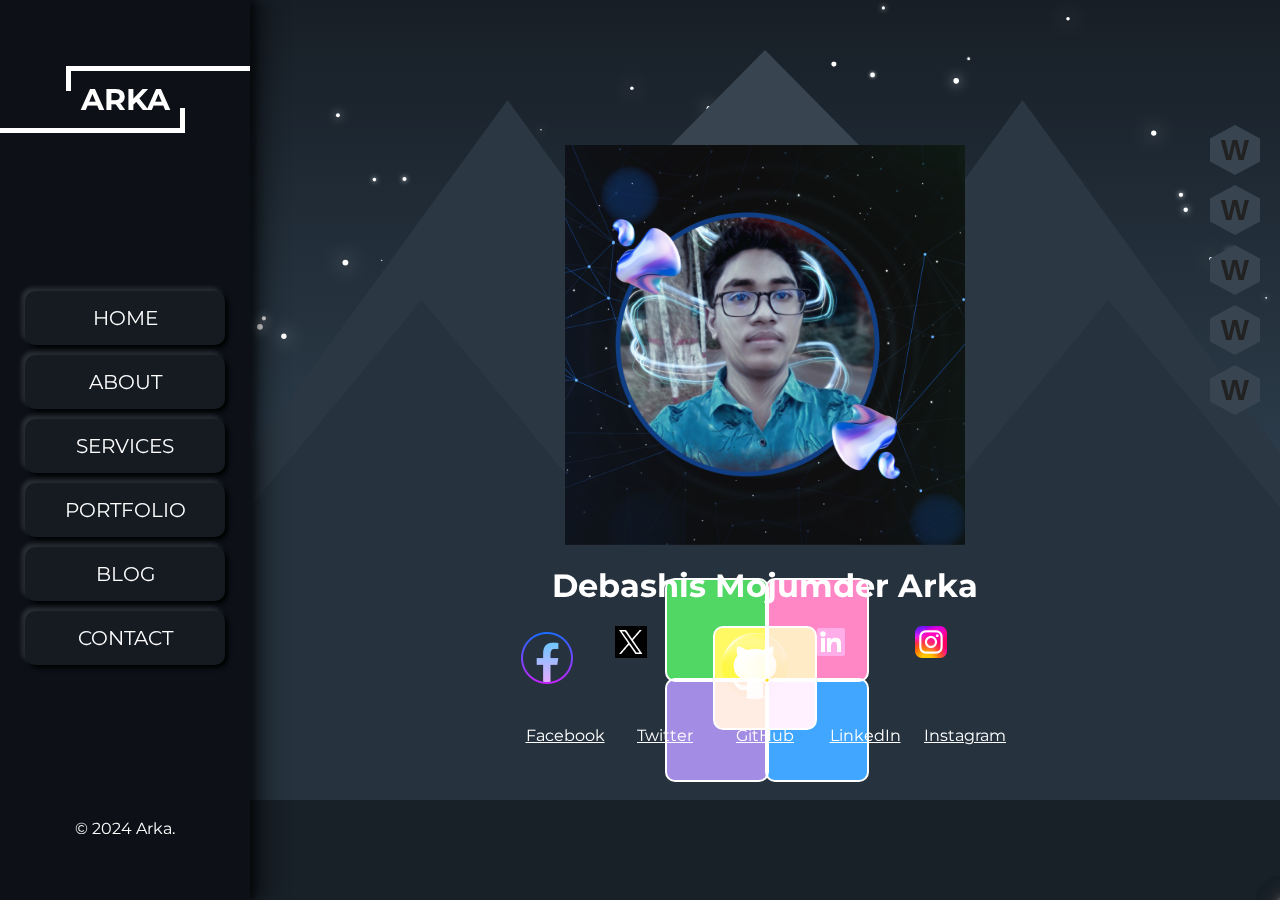
==== commit 694ab3b0: "Update index.html" ====
--- a/index.html
+++ b/index.html
@@ -109,7 +109,7 @@
                     <a href="#" onclick="contact(); animate5.play()">contact</a>
                 </li>
             </ul>
-            <p>&copy; 2021 Arka.</p>
+            <p>&copy; 2024 Arka.</p>
         </nav>
 
         <div class="container">
@@ -156,7 +156,7 @@
         <span class="name">Instagram</span>
       </a>
     </div>
-                             <div class="loader">
+                             <div class="conteiner">
    
  <span></span>
  <span></span>
--- a/resources/css/hamburger.css
+++ b/resources/css/hamburger.css
@@ -1,4 +1,4 @@
-
+ 
 .hamburger {
     position: fixed;
     top: 20px;
--- a/resources/css/home.css
+++ b/resources/css/home.css
@@ -8,7 +8,7 @@
     background-color: #0d1117;
     z-index: 2;
 }
-.loader, .loader span {
+.conteiner, .conteiner span {
   width: 10em;
   height: 10em;
   border: 0.25em solid white;
@@ -17,7 +17,7 @@
   position: absolute;
   mix-blend-mode: screen;
  }
- .loader {
+ .conteiner {
   background-color: gold;
   animation: rotating 2s linear infinite;
  }
@@ -26,7 +26,7 @@
     transform: rotate(1turn);
   }
  }
- .loader span {
+ .conteiner span {
   animation: de-rotating 4s Linear infinite;
  }
  @keyframes de-rotating {
@@ -37,23 +37,23 @@
     transform: rotate(-180deg) scale(1.2);
    }
  }
-  .loader span:nth-child(1) {
+  .conteiner span:nth-child(1) {
     top: 5em;
     left: 5em;
     background-color: dodgerblue;
 
  }
- .loader span:nth-child(2) {
+ .conteiner span:nth-child(2) {
   top: -5em;
   left: 5em;
   background-color: hotpink;
  }
- .loader span:nth-child(3) {
+ .conteiner span:nth-child(3) {
   top: 5em;
   left: -5em;
   background-color: mediumpurple;
  }
-  .loader span:nth-child(4) {
+  .conteiner span:nth-child(4) {
     top: -5em;
     left: -5em;
     background-color: limegreen ;
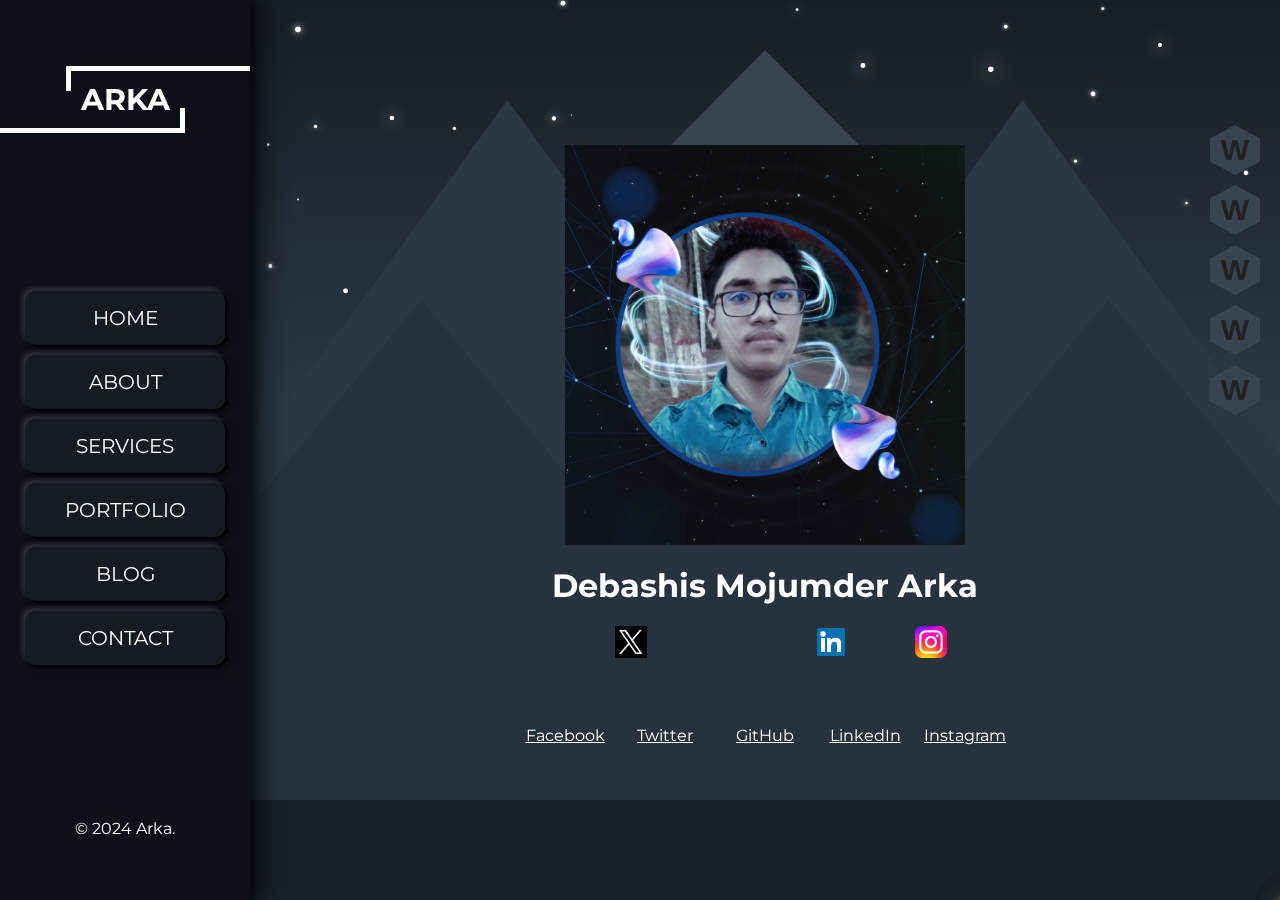
==== commit 788ddb54: "Update index.html" ====
--- a/index.html
+++ b/index.html
@@ -126,7 +126,7 @@
                        <!-- Facebook link with icon -->
                                <div class="link-item">
       <a href="https://www.facebook.com/Joban2007"target="self" rel="noopener noreferrer" >
-        <span class="icon" style="background: url('download.png') no-repeat;"></span>
+        <span class="icon" style="background: url('face.png') no-repeat;"></span>
         <span class="name">Facebook</span>
       </a>
     </div>
@@ -138,7 +138,7 @@
    <!-- GitHub link with icon -->
   <div class="link-item">
       <a href="https://github.com/arka-cyber/" target="_self" rel="noopener noreferrer">
-        <span class="icon" style="background: url('hj.png') no-repeat;"></span>
+        <span class="icon" style="background: url('github.png') no-repeat;"></span>
         <span class="name">GitHub</span>
       </a>
     </div>
@@ -156,17 +156,7 @@
         <span class="name">Instagram</span>
       </a>
     </div>
-                             <div class="conteiner">
-   
- <span></span>
- <span></span>
- <span></span>
- <span></span>
- 
-
- </div>
- 
-  
+                             
 
                         <div class="side-nav">
                             <button
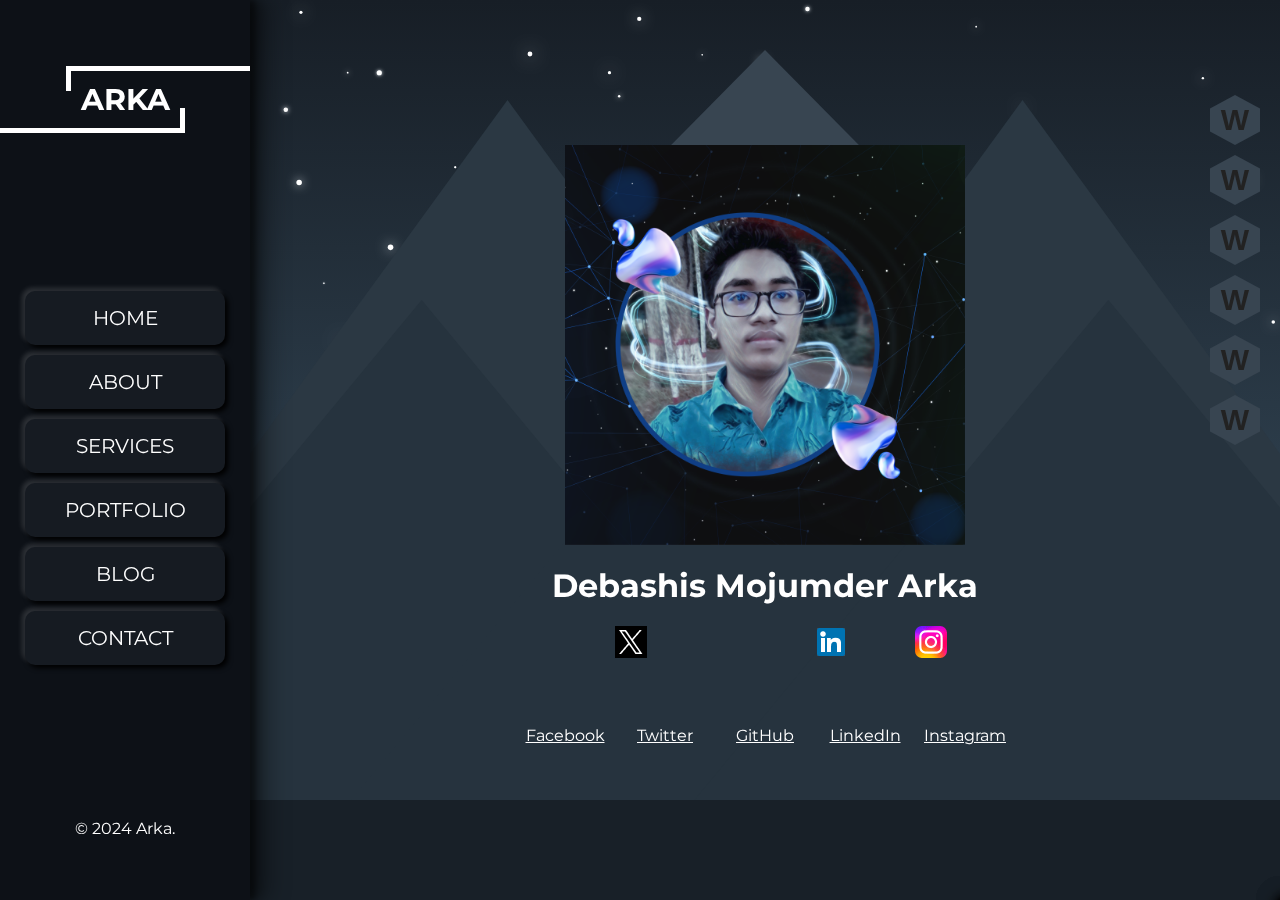
==== commit 4fa35223: "Update index.html" ====
--- a/index.html
+++ b/index.html
@@ -22,6 +22,7 @@
         <link rel="stylesheet" href="resources/css/services.css">
         <link rel="stylesheet" href="resources/css/portfolio.css" />
         <link rel="stylesheet" href="resources/css/blog.css" />
+        <link rel="stylesheet" href="resources/css/cu.css" />
         <link rel="stylesheet" href="resources/css/contact.css" />
         <link href="resources/mapbox-gl/mapbox-gl.css" rel="stylesheet" />
         <link rel="stylesheet" href="resources/css/style.css" />
@@ -178,6 +179,10 @@
                             <button onclick="blog()">
                                 <span class="w">W</span>
                                 <span class="tooltip"> what others say? </span>
+                            </button>
+                            <button onclick="games()">
+                                <span class="w">W</span>
+                                <span class="tooltip"> Enjoy with me. </span>
                             </button>
                             <button onclick="contact(); animate5.play()">
                                 <span class="w">W</span>
@@ -1046,6 +1051,115 @@
                     </div>
                 </div>
             </div>
+                <div class="container" >
+        <button ><a href="resources/tic.html"><pre>
+            <span>Tic-Tac-Glow</span></pre></a>
+        </button>
+        
+        <button><a href="resources/index.html" >
+            <span>Rubik's Cube</span>
+        </a> 
+            
+        </button>
+       </div>
+            
+              
+        
+    
+
+        
+        <div class="content">
+            <div class="bubbles">
+                <span style="--i:22"></span>
+                <span style="--i:22"></span>
+                <span style="--i:23"></span>
+                <span style="--i:28"></span>
+                <span style="--i:12"></span>
+                <span style="--i:48"></span>
+                <span style="--i:52"></span>
+                <span style="--i:42"></span>
+                <span style="--i:43"></span>
+                <span style="--i:48"></span>
+                <span style="--i:32"></span>
+                <span style="--i:38"></span>
+                <span style="--i:32"></span>
+                <span style="--i:32"></span>
+                <span style="--i:11"></span>
+                <span style="--i:31"></span>
+                <span style="--i:32"></span>
+                <span style="--i:35"></span>
+                <span style="--i:30"></span>
+                <span style="--i:32"></span>
+                <span style="--i:33"></span>
+                <span style="--i:32"></span>
+                <span style="--i:12"></span>
+                <span style="--i:13"></span>
+                <span style="--i:14"></span>
+                <span style="--i:15"></span>
+                <span style="--i:16"></span>
+                <span style="--i:17"></span>
+                <span style="--i:11"></span>
+                <span style="--i:21"></span>
+                <span style="--i:23"></span>
+                <span style="--i:12"></span>
+                <span style="--i:11"></span>
+                <span style="--i:16"></span>
+                <span style="--i:19"></span>
+                <span style="--i:23"></span>
+                <span style="--i:26"></span>
+                <span style="--i:28"></span>
+                <span style="--i:29"></span>
+                <span style="--i:25"></span>
+                <span style="--i:17"></span>
+                <span style="--i:11"></span>
+                <span style="--i:31"></span>
+                <span style="--i:32"></span>
+                <span style="--i:33"></span>
+                <span style="--i:12"></span>
+                <span style="--i:13"></span>
+                <span style="--i:14"></span>
+                <span style="--i:15"></span>
+                <span style="--i:16"></span>
+                <span style="--i:17"></span>
+                <span style="--i:11"></span>
+                <span style="--i:21"></span>
+                <span style="--i:23"></span>
+                <span style="--i:12"></span>
+                <span style="--i:11"></span>
+                <span style="--i:16"></span>
+                <span style="--i:19"></span>
+                <span style="--i:23"></span>
+                <span style="--i:26"></span>
+                <span style="--i:28"></span>
+                <span style="--i:29"></span>
+                <span style="--i:25"></span>
+                <span style="--i:17"></span>
+                <span style="--i:32"></span>
+                <span style="--i:32"></span>
+                <span style="--i:32"></span>
+                <span style="--i:52"></span>
+                <span style="--i:54"></span>
+            </div>
+        </div>
+       <audio id="backgroundAudio" autoplay  loop  >
+        <source src="C:\Users\Hamim it\OneDrive\Documents\abc.mp3"  type="audio/mp3">
+       </audio>
+       <script >
+        document.addEventListener('DOMContentLoaded', function () {
+            var audio = document.getElementById('backgroundAudio');
+
+            // Try to play the audio after a user gesture
+            document.addEventListener('click', function () {
+                if (audio.paused) {
+                    audio.play().then(function () {
+                        // Autoplay succeeded
+                    }).catch(function (error) {
+                        // Autoplay failed, handle error
+                    });
+                }
+            });
+        });
+    </script>
             <div class="layer layer6">
                 <div class="contact_us">
                     <div id="map"></div>
--- a/resources/css/home.css
+++ b/resources/css/home.css
@@ -1,64 +1,7 @@
 .home {
-    margin: 0;
-  height: 100vh;
-  display: flex;
-  align-items: last baseline;
-  justify-content: last baseline;
-   overflow: hidden;
     background-color: #0d1117;
     z-index: 2;
 }
-.conteiner, .conteiner span {
-  width: 10em;
-  height: 10em;
-  border: 0.25em solid white;
-  font-size: 10px;
-  border-radius: 1em;
-  position: absolute;
-  mix-blend-mode: screen;
- }
- .conteiner {
-  background-color: gold;
-  animation: rotating 2s linear infinite;
- }
- @keyframes rotating {
-  to {
-    transform: rotate(1turn);
-  }
- }
- .conteiner span {
-  animation: de-rotating 4s Linear infinite;
- }
- @keyframes de-rotating {
-   from, to {
-    transform: rotate(0deg) scale(0.5);
-   }
-   50% {
-    transform: rotate(-180deg) scale(1.2);
-   }
- }
-  .conteiner span:nth-child(1) {
-    top: 5em;
-    left: 5em;
-    background-color: dodgerblue;
-
- }
- .conteiner span:nth-child(2) {
-  top: -5em;
-  left: 5em;
-  background-color: hotpink;
- }
- .conteiner span:nth-child(3) {
-  top: 5em;
-  left: -5em;
-  background-color: mediumpurple;
- }
-  .conteiner span:nth-child(4) {
-    top: -5em;
-    left: -5em;
-    background-color: limegreen ;
-  }
-
 .canvas_container {
     position: fixed;
     top: 0;
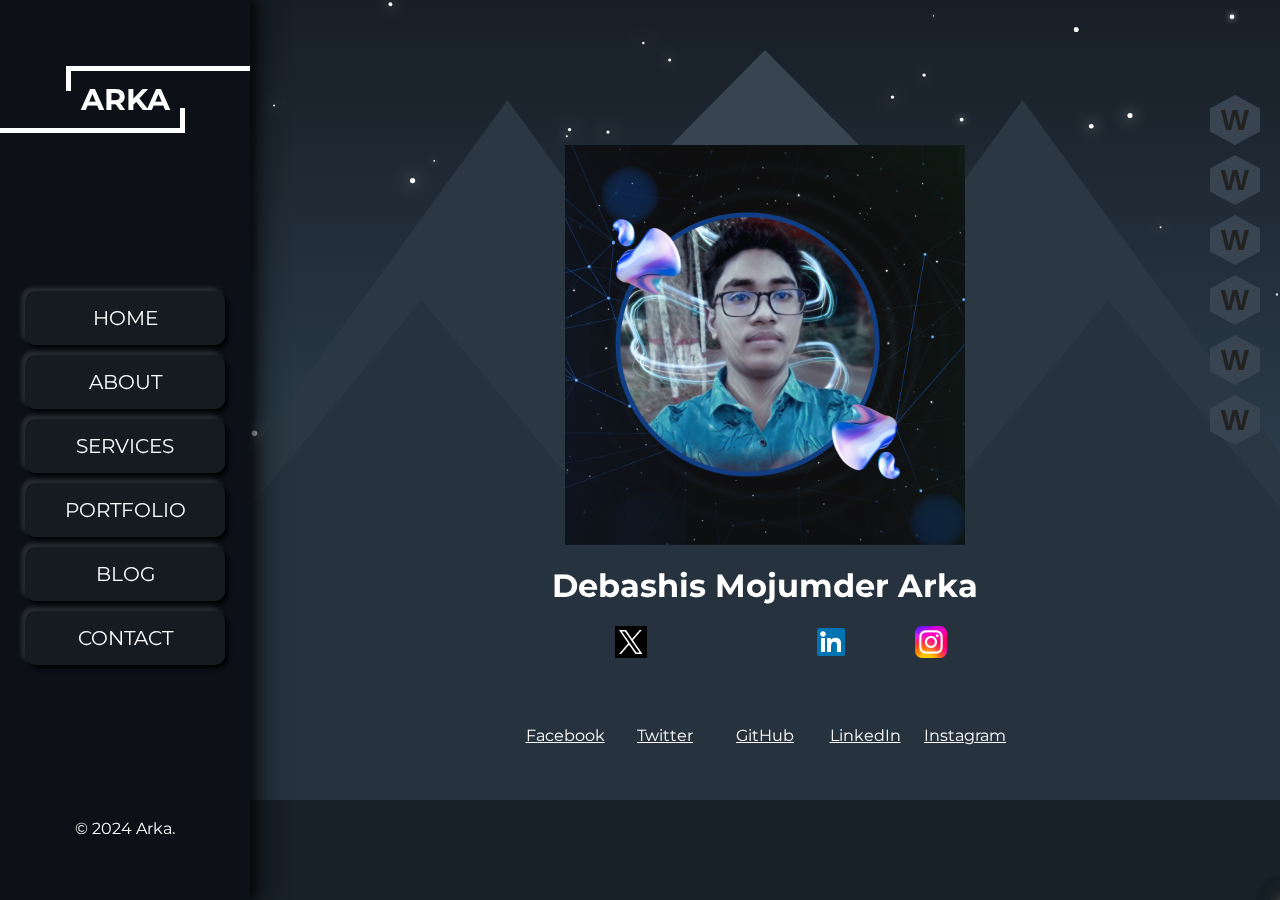
==== commit b59ca2dc: "Update index.html" ====
--- a/index.html
+++ b/index.html
@@ -1051,6 +1051,8 @@
                     </div>
                 </div>
             </div>
+                <div class="layer layer6">
+                <div class="games">
                 <div class="container" >
         <button ><a href="resources/tic.html"><pre>
             <span>Tic-Tac-Glow</span></pre></a>
@@ -1160,7 +1162,9 @@
             });
         });
     </script>
-            <div class="layer layer6">
+                </div>
+                </div>
+            <div class="layer layer7">
                 <div class="contact_us">
                     <div id="map"></div>
                     <address class="info_container">
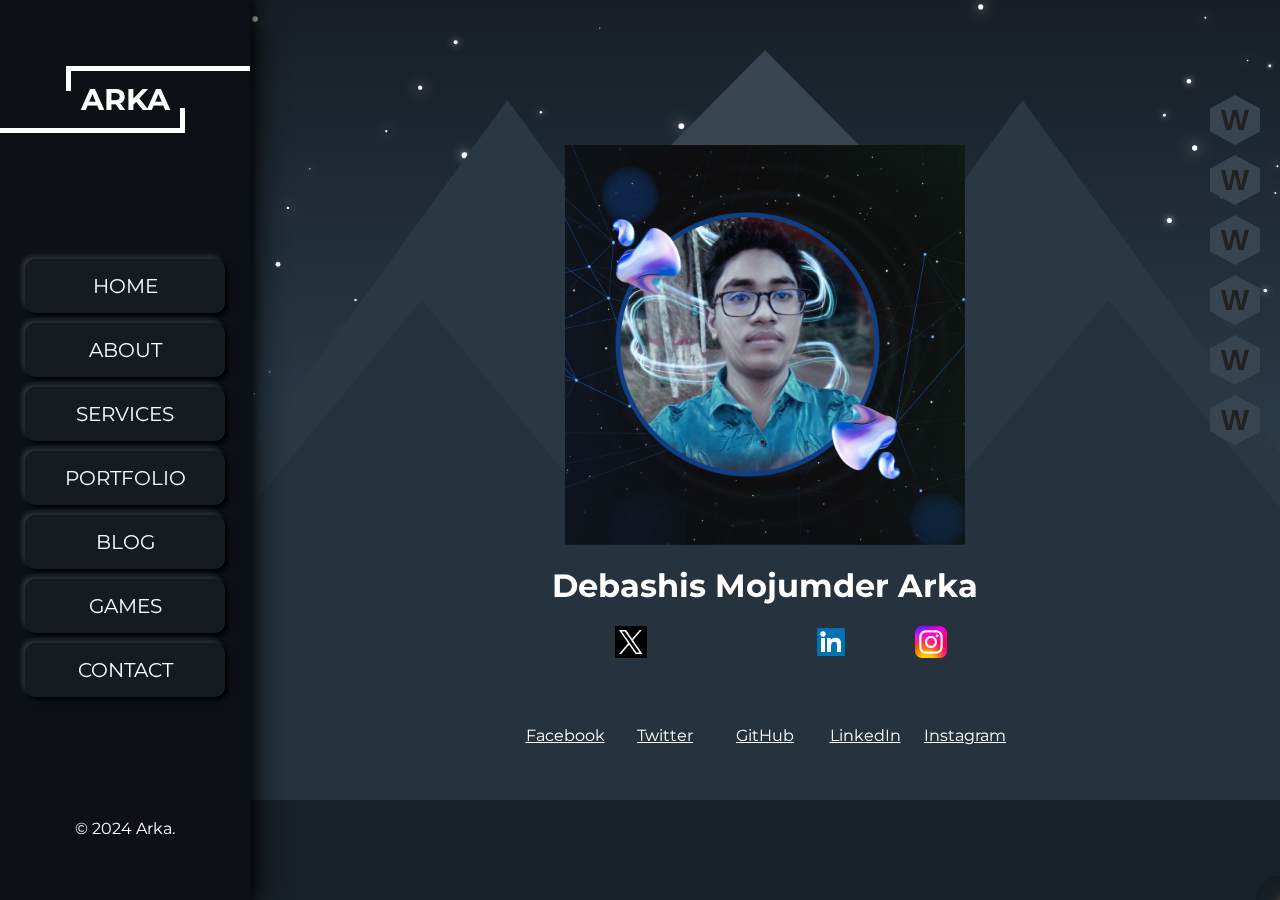
==== commit a03ff1cf: "Update index.html" ====
--- a/index.html
+++ b/index.html
@@ -106,6 +106,8 @@
                 <li><a href="#" onclick="services(); animate6.play();">services</a></li>
                 <li><a href="#" onclick="portfolio()">portfolio</a></li>
                 <li><a href="#" onclick="blog()">blog</a></li>
+                 <li><a href="#" onclick="games()">games</a></li>
+            
                 <li>
                     <a href="#" onclick="contact(); animate5.play()">contact</a>
                 </li>
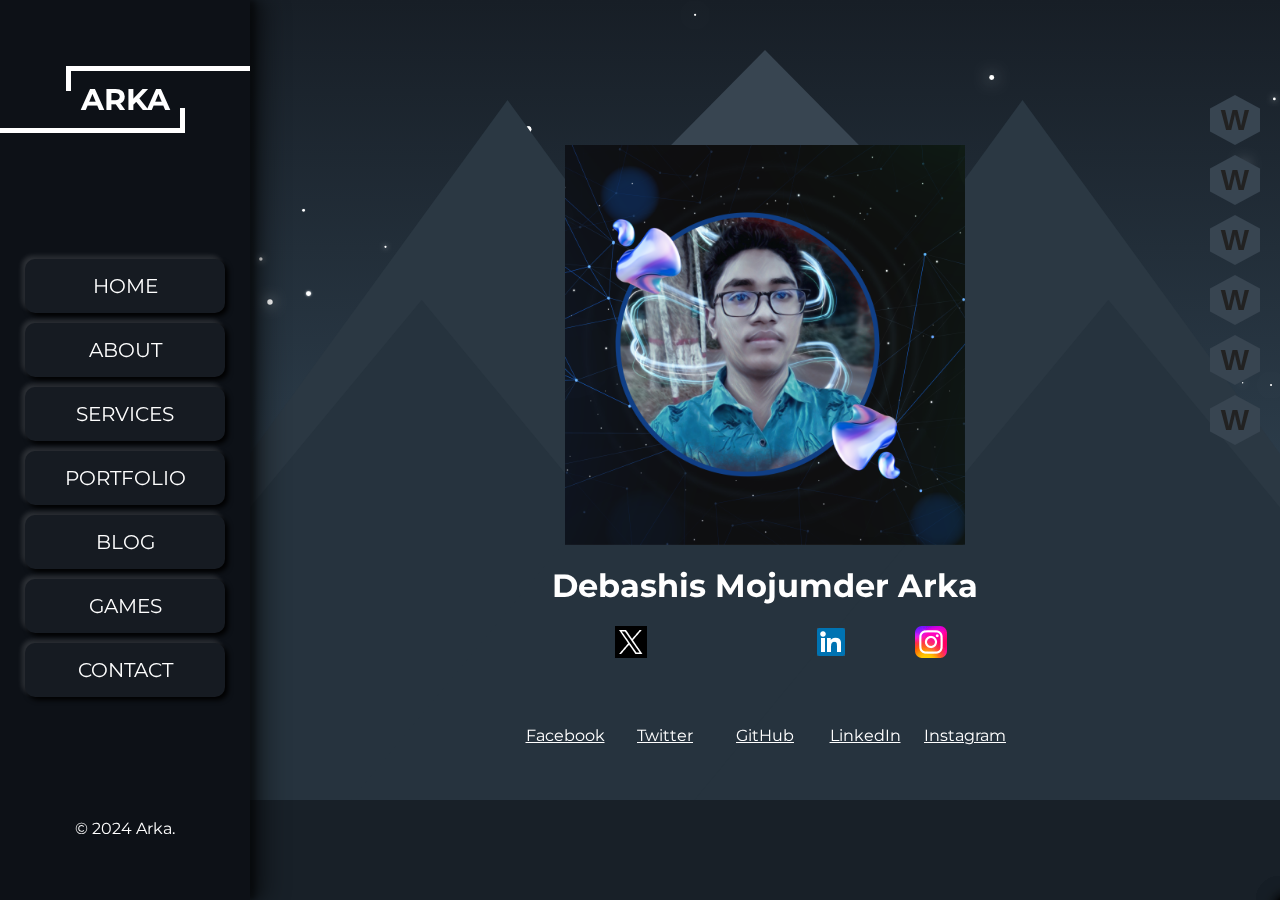
==== commit f6f19fe0: "Update index.html" ====
--- a/index.html
+++ b/index.html
@@ -22,7 +22,7 @@
         <link rel="stylesheet" href="resources/css/services.css">
         <link rel="stylesheet" href="resources/css/portfolio.css" />
         <link rel="stylesheet" href="resources/css/blog.css" />
-        <link rel="stylesheet" href="resources/css/cu.css" />
+        <link rel="stylesheet" href="cu.css" />
         <link rel="stylesheet" href="resources/css/contact.css" />
         <link href="resources/mapbox-gl/mapbox-gl.css" rel="stylesheet" />
         <link rel="stylesheet" href="resources/css/style.css" />
@@ -1053,8 +1053,6 @@
                     </div>
                 </div>
             </div>
-                <div class="layer layer6">
-                <div class="games">
                 <div class="container" >
         <button ><a href="resources/tic.html"><pre>
             <span>Tic-Tac-Glow</span></pre></a>
@@ -1164,8 +1162,7 @@
             });
         });
     </script>
-                </div>
-                </div>
+                
             <div class="layer layer7">
                 <div class="contact_us">
                     <div id="map"></div>
--- a/resources/css/contact.css
+++ b/resources/css/contact.css
@@ -1,4 +1,4 @@
-.layer6 {
+.layer7 {
     background: url("../img/pexels-pixabay-262488.jpg"), #0d1117;
     background-repeat: no-repeat;
     background-size: cover;
@@ -7,7 +7,7 @@
     filter: invert(1);
 }
 
-.layer6 .contact_us {
+.layer7 .contact_us {
     position: relative;
     display: flex;
     justify-content: space-around;
@@ -234,4 +234,4 @@
         justify-content: center;
         flex-direction: column;
     }
-}+}
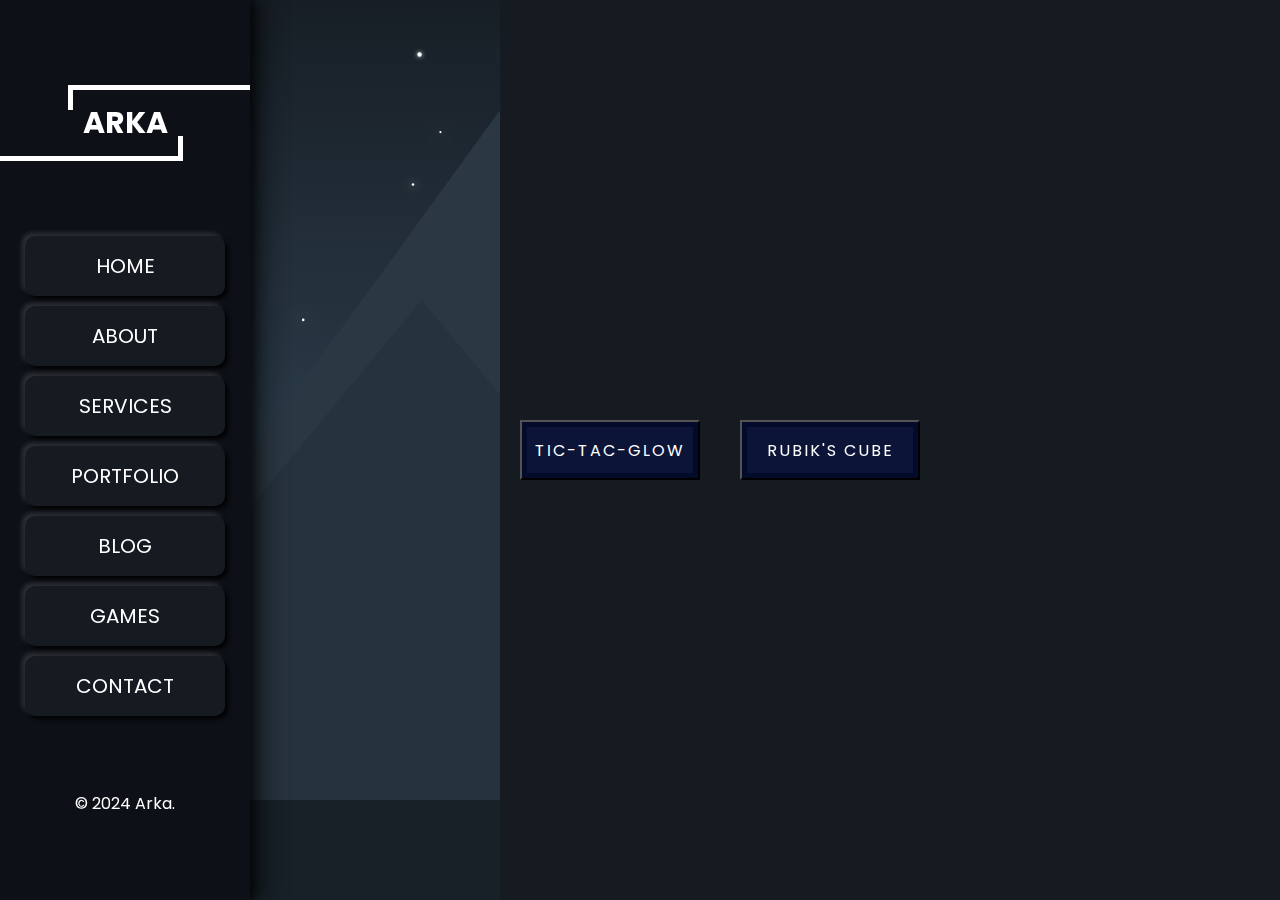
==== commit 90f4f06a: "Update index.html" ====
--- a/index.html
+++ b/index.html
@@ -106,7 +106,7 @@
                 <li><a href="#" onclick="services(); animate6.play();">services</a></li>
                 <li><a href="#" onclick="portfolio()">portfolio</a></li>
                 <li><a href="#" onclick="blog()">blog</a></li>
-                 <li><a href="#" onclick="games()">games</a></li>
+                 <li><a href="#" onclick="content()">games</a></li>
             
                 <li>
                     <a href="#" onclick="contact(); animate5.play()">contact</a>
--- a/cu.css
+++ b/cu.css
@@ -0,0 +1,160 @@
+@import url('https://fonts.googleapis.com/css?family=Poppins:100,200,300,400,500,600,700,800,900');
+
+
+*{
+    margin:0;
+    padding: 0;
+    box-sizing: border-box;
+    font-family: 'Poppins' , sans-serif;
+}
+:root
+{
+    --x: 45deg;
+}
+body
+{
+    
+    display: flex;
+    justify-content: center;
+    align-items: center;
+    min-width: 100vh;
+    min-height: 100vh;
+  background: #0c192c;
+}
+.content {
+    position: relative;
+    width: 200vh;
+    height: 100vh;
+    overflow: hidden;
+    
+}
+.bubbles
+{
+    position: relative;
+    display: flex;
+}
+.bubbles span 
+{
+    position: relative;
+    width: 160px;
+    height: 40px;
+    background: #4fc3dc;
+    margin: 0 4px;
+    border-radius: 200%;
+    box-shadow: 0 0 0 10px #4fc3dc44,
+    0 0 50px  #4fc3dc,
+    0 0 100px #4fc3dc;
+    animation: animate 15s linear infinite;
+    animation-duration: calc(125s / var(--i));
+
+}
+.bubbles span:nth-child(even)
+{
+    background: #ff2d75;
+    box-shadow: 0 0 0 10px #4fc3dc44,
+    0 0 50px #ff2d75,
+    0 0 100px #ff2d75;
+
+}
+@keyframes animate
+{
+    0%
+{
+    transform: translateY(100vh) scale(0);
+}
+ 100%
+ {
+    transform: translateY(-100vh) scale(1);
+ }
+}
+#backgroundAudio {
+    position: fixed;
+    top: 0;
+    left: 0;
+    width: 100%;
+    height: 100%;
+    z-index: -1;
+    opacity: 0;
+}
+.container
+{
+   display: flex;
+   justify-content: center;
+    align-items: center;
+    flex-direction: column;
+}
+.container button
+{
+    position: relative;
+    width: 180px;
+    height: 60px;
+    display: inline-block;
+    background: #fff;
+    margin: 20px;
+
+}
+.container button::before,
+.container button::after
+{
+    content: '';
+    position: absolute;
+    inset: 0;
+    background-color: ;
+    transition: 0.6s;
+}
+.container button:nth-child(1):before,
+.container button:nth-child(1)::after
+{
+  background: linear-gradient(45deg,#ff075b,#0c1538,#0c1538,#1aff22);
+}
+.container button:nth-child(2):before,
+.container button:nth-child(2)::after
+{
+    background: linear-gradient(45deg,#00ccff,#0c1538,#0c1538,#d400d4);
+}
+.container button:nth-child(3):before,
+.container button:nth-child(3)::after
+{
+    background: linear-gradient(45deg,#00ccff,#0c1538,#0c1538,#d400d4);
+}
+.container button:hover:before
+{
+    inset: -3px;
+}
+.container button:hover:after
+{
+    inset: -3px;
+    filter: blur(10px);
+}
+.container button span
+{
+    position: absolute;
+    top: 0;
+    left: 0;
+    width: 100%;
+    height: 100%;
+    display: inline-block;
+    background: #0c1538;
+    z-index: 10;
+    display: flex;
+    justify-content: center;
+    align-items: center;
+    text-transform: uppercase;
+    font-size: 1.2em;
+    color: #fff;
+    letter-spacing: 2px;
+    border: 5px solid #040a29;
+    overflow: hidden;
+    
+}
+.container button span::before
+{
+    content: ;
+    position: absolute;
+    top: 0;
+    left: -50%;
+    width: 100%;
+    height: 100%;
+    background: rgba(255,255,255,0.075);
+    transform: skew(25deg);
+}